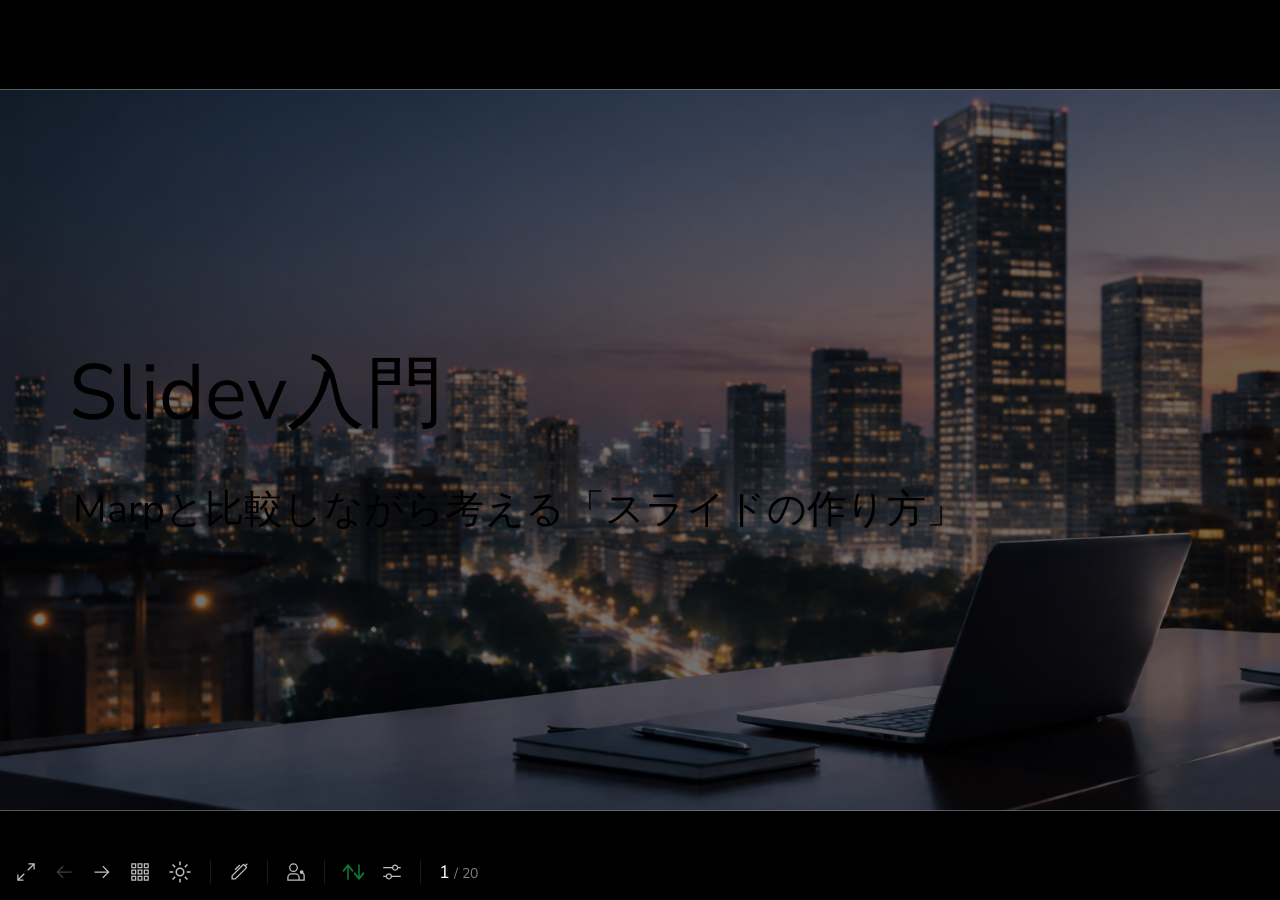
==== index.html @ f2db69f4 "deploy: slidev build (cd4288848668e889791d3e3b3e8ab54c95be21fe) Koba-Tetsu/slidev-study@cd4288848668" ====
<!DOCTYPE html>
<html lang="en">
<head>
<meta charset="utf-8">
<meta name="viewport" content="width=device-width, initial-scale=1">
<title>Slidev入門 - Slidev</title>
<link rel="stylesheet" href="https://fonts.googleapis.com/css2?family=Nunito+Sans:wght@200;400;600&family=Fira+Code:wght@200;400;600&display=swap" type="text/css">
<link rel="icon" href="https://cdn.jsdelivr.net/gh/slidevjs/slidev/assets/favicon.png">
<meta http-equiv="Content-Type" content="text/html; charset=UTF-8">
<meta property="slidev:version" content="52.11.5">
<meta property="og:title" content="Slidev入門 - Slidev">  <script type="module" crossorigin src="/assets/index-DKKAiiTF.js"></script>
  <link rel="modulepreload" crossorigin href="/assets/modules/vue-CBEQG303.js">
  <link rel="modulepreload" crossorigin href="/assets/modules/shiki-3t000F2V.js">
  <link rel="stylesheet" crossorigin href="/assets/modules/shiki-UqVAgQbi.css">
  <link rel="stylesheet" crossorigin href="/assets/index-Cq0LPuM-.css">
</head>
<body>
  <div id="app"></div>
  <div id="mermaid-rendering-container"></div>
  
</body>
</html>
---- assets/modules/shiki-UqVAgQbi.css ----
.resize-observer[data-v-b329ee4c]{position:absolute;top:0;left:0;z-index:-1;width:100%;height:100%;border:none;background-color:transparent;pointer-events:none;display:block;overflow:hidden;opacity:0}.resize-observer[data-v-b329ee4c] object{display:block;position:absolute;top:0;left:0;height:100%;width:100%;overflow:hidden;pointer-events:none;z-index:-1}.v-popper__popper{z-index:10000;top:0;left:0;outline:none}.v-popper__popper.v-popper__popper--hidden{visibility:hidden;opacity:0;transition:opacity .15s,visibility .15s;pointer-events:none}.v-popper__popper.v-popper__popper--shown{visibility:visible;opacity:1;transition:opacity .15s}.v-popper__popper.v-popper__popper--skip-transition,.v-popper__popper.v-popper__popper--skip-transition>.v-popper__wrapper{transition:none!important}.v-popper__backdrop{position:absolute;top:0;left:0;width:100%;height:100%;display:none}.v-popper__inner{position:relative;box-sizing:border-box;overflow-y:auto}.v-popper__inner>div{position:relative;z-index:1;max-width:inherit;max-height:inherit}.v-popper__arrow-container{position:absolute;width:10px;height:10px}.v-popper__popper--arrow-overflow .v-popper__arrow-container,.v-popper__popper--no-positioning .v-popper__arrow-container{display:none}.v-popper__arrow-inner,.v-popper__arrow-outer{border-style:solid;position:absolute;top:0;left:0;width:0;height:0}.v-popper__arrow-inner{visibility:hidden;border-width:7px}.v-popper__arrow-outer{border-width:6px}.v-popper__popper[data-popper-placement^=top] .v-popper__arrow-inner,.v-popper__popper[data-popper-placement^=bottom] .v-popper__arrow-inner{left:-2px}.v-popper__popper[data-popper-placement^=top] .v-popper__arrow-outer,.v-popper__popper[data-popper-placement^=bottom] .v-popper__arrow-outer{left:-1px}.v-popper__popper[data-popper-placement^=top] .v-popper__arrow-inner,.v-popper__popper[data-popper-placement^=top] .v-popper__arrow-outer{border-bottom-width:0;border-left-color:transparent!important;border-right-color:transparent!important;border-bottom-color:transparent!important}.v-popper__popper[data-popper-placement^=top] .v-popper__arrow-inner{top:-2px}.v-popper__popper[data-popper-placement^=bottom] .v-popper__arrow-container{top:0}.v-popper__popper[data-popper-placement^=bottom] .v-popper__arrow-inner,.v-popper__popper[data-popper-placement^=bottom] .v-popper__arrow-outer{border-top-width:0;border-left-color:transparent!important;border-right-color:transparent!important;border-top-color:transparent!important}.v-popper__popper[data-popper-placement^=bottom] .v-popper__arrow-inner{top:-4px}.v-popper__popper[data-popper-placement^=bottom] .v-popper__arrow-outer{top:-6px}.v-popper__popper[data-popper-placement^=left] .v-popper__arrow-inner,.v-popper__popper[data-popper-placement^=right] .v-popper__arrow-inner{top:-2px}.v-popper__popper[data-popper-placement^=left] .v-popper__arrow-outer,.v-popper__popper[data-popper-placement^=right] .v-popper__arrow-outer{top:-1px}.v-popper__popper[data-popper-placement^=right] .v-popper__arrow-inner,.v-popper__popper[data-popper-placement^=right] .v-popper__arrow-outer{border-left-width:0;border-left-color:transparent!important;border-top-color:transparent!important;border-bottom-color:transparent!important}.v-popper__popper[data-popper-placement^=right] .v-popper__arrow-inner{left:-4px}.v-popper__popper[data-popper-placement^=right] .v-popper__arrow-outer{left:-6px}.v-popper__popper[data-popper-placement^=left] .v-popper__arrow-container{right:-10px}.v-popper__popper[data-popper-placement^=left] .v-popper__arrow-inner,.v-popper__popper[data-popper-placement^=left] .v-popper__arrow-outer{border-right-width:0;border-top-color:transparent!important;border-right-color:transparent!important;border-bottom-color:transparent!important}.v-popper__popper[data-popper-placement^=left] .v-popper__arrow-inner{left:-2px}.v-popper--theme-tooltip .v-popper__inner{background:#000c;color:#fff;border-radius:6px;padding:7px 12px 6px}.v-popper--theme-tooltip .v-popper__arrow-outer{border-color:#000c}.v-popper--theme-dropdown .v-popper__inner{background:#fff;color:#000;border-radius:6px;border:1px solid #ddd;box-shadow:0 6px 30px #0000001a}.v-popper--theme-dropdown .v-popper__arrow-inner{visibility:visible;border-color:#fff}.v-popper--theme-dropdown .v-popper__arrow-outer{border-color:#ddd}:root{--twoslash-border-color: #8888;--twoslash-underline-color: currentColor;--twoslash-highlighted-border: #c37d0d50;--twoslash-highlighted-bg: #c37d0d20;--twoslash-popup-bg: #f8f8f8;--twoslash-popup-color: inherit;--twoslash-popup-shadow: rgba(0, 0, 0, .08) 0px 1px 4px;--twoslash-docs-color: #888;--twoslash-docs-font: sans-serif;--twoslash-code-font: inherit;--twoslash-code-font-size: 1em;--twoslash-matched-color: inherit;--twoslash-unmatched-color: #888;--twoslash-cursor-color: #8888;--twoslash-error-color: #d45656;--twoslash-error-bg: #d4565620;--twoslash-warn-color: #c37d0d;--twoslash-warn-bg: #c37d0d20;--twoslash-tag-color: #3772cf;--twoslash-tag-bg: #3772cf20;--twoslash-tag-warn-color: var(--twoslash-warn-color);--twoslash-tag-warn-bg: var(--twoslash-warn-bg);--twoslash-tag-annotate-color: #1ba673;--twoslash-tag-annotate-bg: #1ba67320}@media(prefers-reduced-motion:reduce){.twoslash *{transition:none!important}}.twoslash:hover .twoslash-hover{border-color:var(--twoslash-underline-color)}.twoslash .twoslash-hover{border-bottom:1px dotted transparent;transition-timing-function:ease;transition:border-color .3s;position:relative}.twoslash .twoslash-popup-container{position:absolute;opacity:0;display:inline-flex;flex-direction:column;transform:translateY(1.1em);background:var(--twoslash-popup-bg);color:var(--twoslash-popup-color);border:1px solid var(--twoslash-border-color);transition:opacity .3s;border-radius:4px;pointer-events:none;z-index:10;-webkit-user-select:none;user-select:none;text-align:left;box-shadow:var(--twoslash-popup-shadow)}.twoslash .twoslash-query-persisted .twoslash-popup-container{z-index:9;transform:translateY(1.5em)}.twoslash .twoslash-hover:hover .twoslash-popup-container,.twoslash .twoslash-error-hover:hover .twoslash-popup-container,.twoslash .twoslash-query-persisted .twoslash-popup-container,.twoslash .twoslash-query-line .twoslash-popup-container{opacity:1;pointer-events:auto}.twoslash .twoslash-popup-container:hover{-webkit-user-select:auto;user-select:auto}.twoslash .twoslash-popup-arrow{position:absolute;top:-4px;left:1em;border-top:1px solid var(--twoslash-border-color);border-right:1px solid var(--twoslash-border-color);background:var(--twoslash-popup-bg);transform:rotate(-45deg);width:6px;height:6px;pointer-events:none}.twoslash .twoslash-popup-code,.twoslash .twoslash-popup-error,.twoslash .twoslash-popup-docs{padding:6px 8px!important}.twoslash .twoslash-popup-code{font-family:var(--twoslash-code-font);font-size:var(--twoslash-code-font-size)}.twoslash .twoslash-popup-docs{color:var(--twoslash-docs-color);font-family:var(--twoslash-docs-font);font-size:.8em;border-top:1px solid var(--twoslash-border-color)}.twoslash .twoslash-popup-error{color:var(--twoslash-error-color);background-color:var(--twoslash-error-bg);font-family:var(--twoslash-docs-font);font-size:.8em}.twoslash .twoslash-popup-docs-tags{display:flex;flex-direction:column;font-family:var(--twoslash-docs-font)}.twoslash .twoslash-popup-docs-tags,.twoslash .twoslash-popup-docs-tag-name{margin-right:.5em}.twoslash .twoslash-popup-docs-tag-name{font-family:var(--twoslash-code-font)}.twoslash .twoslash-query-line .twoslash-popup-container{position:relative;margin-bottom:1.4em;transform:translateY(.6em)}.twoslash .twoslash-error-line{position:relative;background-color:var(--twoslash-error-bg);border-left:3px solid var(--twoslash-error-color);color:var(--twoslash-error-color);padding:6px 12px;margin:.2em 0;min-width:100%;width:max-content}.twoslash .twoslash-error-line.twoslash-error-level-warning{background-color:var(--twoslash-warn-bg);border-left:3px solid var(--twoslash-warn-color);color:var(--twoslash-warn-color)}.twoslash .twoslash-error{background:url("data:image/svg+xml,%3Csvg%20xmlns%3D'http%3A%2F%2Fwww.w3.org%2F2000%2Fsvg'%20viewBox%3D'0%200%206%203'%20enable-background%3D'new%200%200%206%203'%20height%3D'3'%20width%3D'6'%3E%3Cg%20fill%3D'%23c94824'%3E%3Cpolygon%20points%3D'5.5%2C0%202.5%2C3%201.1%2C3%204.1%2C0'%2F%3E%3Cpolygon%20points%3D'4%2C0%206%2C2%206%2C0.6%205.4%2C0'%2F%3E%3Cpolygon%20points%3D'0%2C2%201%2C3%202.4%2C3%200%2C0.6'%2F%3E%3C%2Fg%3E%3C%2Fsvg%3E") repeat-x bottom left;padding-bottom:2px}.twoslash .twoslash-error.twoslash-error-level-warning{background:url("data:image/svg+xml,%3Csvg%20xmlns%3D'http%3A%2F%2Fwww.w3.org%2F2000%2Fsvg'%20viewBox%3D'0%200%206%203'%20enable-background%3D'new%200%200%206%203'%20height%3D'3'%20width%3D'6'%3E%3Cg%20fill%3D'%23c37d0d'%3E%3Cpolygon%20points%3D'5.5%2C0%202.5%2C3%201.1%2C3%204.1%2C0'%2F%3E%3Cpolygon%20points%3D'4%2C0%206%2C2%206%2C0.6%205.4%2C0'%2F%3E%3Cpolygon%20points%3D'0%2C2%201%2C3%202.4%2C3%200%2C0.6'%2F%3E%3C%2Fg%3E%3C%2Fsvg%3E") repeat-x bottom left;padding-bottom:2px}.twoslash .twoslash-completion-cursor{position:relative}.twoslash .twoslash-completion-cursor .twoslash-completion-list{-webkit-user-select:none;user-select:none;position:absolute;top:0;left:0;transform:translateY(1.2em);margin:3px 0 0 -1px;display:inline-block;z-index:8;box-shadow:var(--twoslash-popup-shadow);background:var(--twoslash-popup-bg);border:1px solid var(--twoslash-border-color)}.twoslash-completion-list{width:240px;font-size:.8rem;padding:4px;display:flex;flex-direction:column;gap:4px}.twoslash-completion-list:hover{-webkit-user-select:auto;user-select:auto}.twoslash-completion-list:before{background-color:var(--twoslash-cursor-color);width:2px;position:absolute;top:-1.6em;height:1.4em;left:-1px;content:" "}.twoslash-completion-list li{overflow:hidden;display:flex;align-items:center;gap:.25em;line-height:1em}.twoslash-completion-list li span.twoslash-completions-unmatched{color:var(--twoslash-unmatched-color)}.twoslash-completion-list .deprecated{text-decoration:line-through;opacity:.5}.twoslash-completion-list li span.twoslash-completions-matched{color:var(--twoslash-matched-color)}.twoslash-highlighted{background-color:var(--twoslash-highlighted-bg);border:1px solid var(--twoslash-highlighted-border);padding:1px 2px;margin:-1px -3px;border-radius:4px}.twoslash-completion-list .twoslash-completions-icon{color:var(--twoslash-unmatched-color);width:1em;flex:none}.twoslash .twoslash-tag-line{position:relative;background-color:var(--twoslash-tag-bg);border-left:3px solid var(--twoslash-tag-color);color:var(--twoslash-tag-color);padding:6px 10px;margin:.2em 0;display:flex;align-items:center;gap:.3em;min-width:100%;width:max-content}.twoslash .twoslash-tag-line .twoslash-tag-icon{width:1.1em;color:inherit}.twoslash .twoslash-tag-line.twoslash-tag-error-line{background-color:var(--twoslash-error-bg);border-left:3px solid var(--twoslash-error-color);color:var(--twoslash-error-color)}.twoslash .twoslash-tag-line.twoslash-tag-warn-line{background-color:var(--twoslash-tag-warn-bg);border-left:3px solid var(--twoslash-tag-warn-color);color:var(--twoslash-tag-warn-color)}.twoslash .twoslash-tag-line.twoslash-tag-annotate-line{background-color:var(--twoslash-tag-annotate-bg);border-left:3px solid var(--twoslash-tag-annotate-color);color:var(--twoslash-tag-annotate-color)}:root{--twoslash-popup-bg: var(--vp-c-bg, inherit);--twoslash-popup-color: var(--vp-c-text-1);--twoslash-docs-color: var(--vp-c-text-1);--twoslash-docs-font: var(--vp-font-family-base);--twoslash-code-font: var(--vp-font-family-mono);--twoslash-code-size: var(--vp-code-font-size);--twoslash-underline-color: #8888;--twoslash-border-color: var(--vp-c-border);--twoslash-cursor-color: var(--vp-c-brand);--twoslash-matched-color: var(--vp-c-brand);--twoslash-unmatched-color: var(--vp-c-text-2)}.v-popper--theme-twoslash{z-index:calc(var(--vp-z-index-local-nav) - 1)}.v-popper--theme-twoslash.v-popper__popper{content-visibility:auto}.v-popper--theme-twoslash .v-popper__inner{background:var(--twoslash-popup-bg);color:var(--twoslash-popup-color);border-color:var(--twoslash-border-color)}.v-popper--theme-twoslash .v-popper__arrow-outer{border-color:var(--twoslash-border-color)}.v-popper--theme-twoslash .v-popper__arrow-inner{border-color:var(--twoslash-popup-bg)}.twoslash-popup-container{transform:translateY(1.5em)}.twoslash-query-persisted .twoslash-popup-container{transform:translateY(1.8em)}.twoslash .v-popper{display:inline-block}.twoslash-completion-list .twoslash-completions-icon{color:var(--twoslash-unmatched-color)!important}.twoslash-floating .twoslash-popup-code{max-width:600px;display:block;width:fit-content;min-width:100%;padding:6px 12px;line-height:var(--vp-code-line-height);font-size:var(--twoslash-code-size);transition:color .5s;white-space:pre-wrap}.twoslash-floating .twoslash-popup-docs,.twoslash-floating .twoslash-popup-error{padding:12px!important;font-family:var(--twoslash-docs-font);font-size:.9em;max-height:500px;max-width:700px;overflow-y:auto;overflow-x:hidden;text-wrap:balance}.twoslash-floating .twoslash-popup-docs p:first-child,.twoslash-floating .twoslash-popup-error p:first-child{margin-top:0}.twoslash-floating .twoslash-popup-docs p:last-child,.twoslash-floating .twoslash-popup-error p:last-child{margin-bottom:0}.twoslash-floating .twoslash-popup-docs{border-top:1px solid var(--twoslash-border-color);color:var(--twoslash-docs-color)}.twoslash-floating .twoslash-popup-error{color:var(--twoslash-error-color)}.twoslash-floating .twoslash-popup-error.twoslash-error-level-warning{color:var(--twoslash-warn-color)}.twoslash-floating .twoslash-popup-docs p,.twoslash-floating .twoslash-popup-error p{margin:6px 0;text-wrap:balance}.twoslash-floating .twoslash-popup-docs pre .twoslash-floating .twoslash-popup-error pre{background-color:var(--vp-code-block-bg);border-radius:8px;padding:12px;margin:6px -2px;overflow-x:auto}.twoslash-floating .twoslash-popup-docs-tags{display:flex;flex-direction:column;padding:8px 12px!important}.twoslash-floating .twoslash-popup-docs-tags .twoslash-popup-docs-tag-name{font-family:var(--twoslash-code-font);color:var(--twoslash-unmatched-color);margin-right:.5em}.twoslash-completion-cursor{height:1.2em;width:2px;margin-bottom:-.2em;background:var(--twoslash-cursor-color);display:inline-block;-webkit-user-select:none;user-select:none}.twoslash-floating.twoslash-completion .v-popper__arrow-container{display:none}.twoslash-floating.twoslash-completion .twoslash-completion-list{padding:6px;font-family:var(--twoslash-code-font);font-size:var(--twoslash-code-size)!important}.twoslash-floating.twoslash-completion .twoslash-completion-list li{padding:3px 0}.twoslash-error:empty,.twoslash-error-empty{display:inline-block;min-width:.55em;min-height:1.2em;vertical-align:middle}
---- assets/index-Cq0LPuM-.css ----
.slidev-layout{height:100%;padding:2.5rem 3.5rem;font-size:1.1rem}.slidev-layout pre,.slidev-layout code{-webkit-user-select:text;user-select:text}.slidev-layout code{font-family:Fira Code,ui-monospace,SFMono-Regular,Menlo,Monaco,Consolas,Liberation Mono,Courier New,monospace}.slidev-layout h1{margin-bottom:1rem;font-size:2.25rem;line-height:2.5rem}.slidev-layout h6{padding-top:.25rem;font-size:.875rem;line-height:1.25rem;font-weight:500;letter-spacing:.1em;text-transform:uppercase}.slidev-layout p{margin-top:1rem;margin-bottom:1rem;line-height:1.5rem}.slidev-layout ul{list-style:square}.slidev-layout ol{list-style:decimal}.slidev-layout li{line-height:1.8em}.slidev-layout blockquote{background:var(--slidev-code-background);color:var(--slidev-code-foreground);border-left-width:1px;border-color:var(--slidev-theme-primary);border-radius:.25rem;padding:.25rem .5rem;font-size:.875rem;line-height:1.25rem}.slidev-layout blockquote>*{margin-top:0;margin-bottom:0}.slidev-layout table{width:100%}.slidev-layout tr{border-bottom-width:1px;border-color:#9ca3af33}.slidev-layout th{text-align:left;font-weight:400}.slidev-layout a{border-bottom-width:1px;border-color:currentColor;border-style:dashed}.slidev-layout a:hover{border-style:solid;color:var(--slidev-theme-primary)}.slidev-layout td,.slidev-layout th{padding:.75rem .5rem}.slidev-layout b,.slidev-layout strong{font-weight:600}.slidev-layout kbd{border-width:1px;border-bottom-width:2px;border-color:#9ca3af33;border-radius:.25rem;--un-bg-opacity:1;background-color:rgb(156 163 175 / var(--un-bg-opacity));--un-bg-opacity:.05;padding:.125rem .25rem;font-size:.75rem;line-height:1rem;font-family:Fira Code,ui-monospace,SFMono-Regular,Menlo,Monaco,Consolas,Liberation Mono,Courier New,monospace}.slidev-layout h1,[dir=ltr] h1,.slidev-layout [dir=ltr] h1,.slidev-layout h6,[dir=ltr] h6,.slidev-layout [dir=ltr] h6{margin-left:-.05em;margin-right:0}.slidev-layout li,[dir=ltr] li,.slidev-layout [dir=ltr] li{margin-left:1.1em;margin-right:0;padding-left:.2em;padding-right:0}[dir=rtl] h1,.slidev-layout [dir=rtl] h1,[dir=rtl] h6,.slidev-layout [dir=rtl] h6{margin-right:-.05em;margin-left:0}[dir=rtl] li,.slidev-layout [dir=rtl] li{margin-right:1.1em;margin-left:0;padding-right:.2em;padding-left:0}.slidev-layout h1+p{margin-top:-.5rem;margin-bottom:1rem;opacity:.5}.slidev-layout p+h2,.slidev-layout ul+h2,.slidev-layout table+h2{margin-top:2.5rem}.slidev-layout h1{margin-bottom:1rem;margin-left:-.05em;font-size:2.25rem;line-height:2.5rem}.slidev-layout h2{font-size:1.875rem;line-height:2.25rem}.slidev-layout h3{font-size:1.5rem;line-height:2rem}.slidev-layout h4{font-size:1.25rem;line-height:1.75rem}.slidev-layout h5{font-size:1rem;line-height:1.5rem}.slidev-layout h6{margin-left:-.05em;padding-top:.25rem;font-size:.875rem;line-height:1.25rem;font-weight:500;letter-spacing:.1em;text-transform:uppercase}.slidev-layout h6:not(.opacity-100){opacity:.4}.slidev-layout.cover,.slidev-layout.intro{display:grid;height:100%}.slidev-layout.cover h1,.slidev-layout.intro h1{font-size:3.75rem;line-height:1;line-height:5rem}.slidev-layout.fact{display:grid;height:100%;text-align:center}.slidev-layout.fact h1{font-size:6rem;line-height:1;font-weight:700}.slidev-layout.fact h1+p{font-size:1.5rem;line-height:2rem;font-weight:700}.slidev-layout.statement{display:grid;height:100%;text-align:center}.slidev-layout.statement h1{font-size:3.75rem;line-height:1;font-weight:700}.slidev-layout.quote{display:grid;height:100%}.slidev-layout.quote h1+p{margin-top:.5rem}.slidev-layout.section h1{font-size:3.75rem;line-height:1;font-weight:500;line-height:5rem}:root{--prism-scheme: light;--prism-foreground: #6e6e6e;--prism-background: #f4f4f4;--prism-comment: #a8a8a8;--prism-string: #555555;--prism-literal: #333333;--prism-keyword: #000000;--prism-function: #4f4f4f;--prism-deleted: #333333;--prism-class: #333333;--prism-builtin: #757575;--prism-property: #333333;--prism-namespace: #4f4f4f;--prism-punctuation: #ababab;--prism-decorator: var(--prism-class);--prism-operator: var(--prism-punctuation);--prism-number: var(--prism-literal);--prism-boolean: var(--prism-literal);--prism-variable: var(--prism-literal);--prism-constant: var(--prism-literal);--prism-symbol: var(--prism-literal);--prism-interpolation: var(--prism-literal);--prism-selector: var(--prism-keyword);--prism-keyword-control: var(--prism-keyword);--prism-regex: var(--prism-string);--prism-json-property: var(--prism-property);--prism-inline-background: var(--prism-background);--prism-comment-style: italic;--prism-url-decoration: underline;--prism-line-number: #a5a5a5;--prism-line-number-gutter: #333333;--prism-line-highlight-background: #eeeeee;--prism-selection-background: #dddddd;--prism-marker-color: var(--prism-foreground);--prism-marker-opacity: .4;--prism-marker-font-size: .8em;--prism-font-size: 1em;--prism-line-height: 1.5em;--prism-font-family: monospace;--prism-inline-font-size: var(--prism-font-size);--prism-block-font-size: var(--prism-font-size);--prism-tab-size: 2;--prism-block-padding-x: 1em;--prism-block-padding-y: 1em;--prism-block-margin-x: 0;--prism-block-margin-y: .5em;--prism-block-radius: .3em;--prism-inline-padding-x: .3em;--prism-inline-padding-y: .1em;--prism-inline-radius: .3em}div[class*=language-],pre[class*=language-],code[class*=language-]{font-size:var(--prism-font-size);font-family:var(--prism-font-family);direction:ltr;text-align:left;white-space:pre;word-spacing:normal;word-break:normal;line-height:var(--prism-line-height);-moz-tab-size:var(--prism-tab-size);-o-tab-size:var(--prism-tab-size);tab-size:var(--prism-tab-size);-webkit-hyphens:none;-moz-hyphens:none;-ms-hyphens:none;hyphens:none;color:var(--prism-foreground)!important}div[class*=language-],pre[class*=language-]{font-size:var(--prism-block-font-size);padding:var(--prism-block-padding-y) var(--prism-block-padding-x);margin:var(--prism-block-margin-y) var(--prism-block-margin-x);border-radius:var(--prism-block-radius);overflow:auto;background:var(--prism-background)}:not(pre)>code[class*=language-]{font-size:var(--prism-inline-font-size);padding:var(--prism-inline-padding-y) var(--prism-inline-padding-x);border-radius:var(--prism-inline-radius);background:var(--prism-inline-background)}pre[class*=language-]::-moz-selection,pre[class*=language-] ::-moz-selection,code[class*=language-]::-moz-selection,code[class*=language-] ::-moz-selection{background:var(--prism-selection-background)}pre[class*=language-]::selection,pre[class*=language-] ::selection,code[class*=language-]::selection,code[class*=language-] ::selection{background:var(--prism-selection-background)}.token.comment,.token.prolog,.token.doctype,.token.cdata{color:var(--prism-comment);font-style:var(--prism-comment-style)}.token.namespace{color:var(--prism-namespace)}.token.interpolation{color:var(--prism-interpolation)}.token.string{color:var(--prism-string)}.token.punctuation{color:var(--prism-punctuation)}.token.operator{color:var(--prism-operator)}.token.keyword.module,.token.keyword.control-flow{color:var(--prism-keyword-control)}.token.url,.token.symbol,.token.inserted{color:var(--prism-symbol)}.token.constant{color:var(--prism-constant)}.token.string.url{text-decoration:var(--prism-url-decoration)}.token.boolean,.language-json .token.boolean{color:var(--prism-boolean)}.token.number,.language-json .token.number{color:var(--prism-number)}.token.variable{color:var(--prism-variable)}.token.keyword{color:var(--prism-keyword)}.token.atrule,.token.attr-value,.token.selector{color:var(--prism-selector)}.token.function{color:var(--prism-function)}.token.deleted{color:var(--prism-deleted)}.token.important,.token.bold{font-weight:700}.token.italic{font-style:italic}.token.class-name{color:var(--prism-class)}.token.tag,.token.builtin{color:var(--prism-builtin)}.token.attr-name,.token.property,.token.entity{color:var(--prism-property)}.language-json .token.property{color:var(--prism-json-property)}.token.regex{color:var(--prism-regex)}.token.decorator,.token.annotation{color:var(--prism-decorator)}.line-numbers .line-numbers-rows{border-right-color:var(--prism-line-number)}.line-numbers-rows>span:before{color:var(--prism-line-number-gutter)}.line-highlight{background:var(--prism-line-highlight-background)}:root{--cm-scheme: light;--cm-foreground: #6e6e6e;--cm-background: #f4f4f4;--cm-comment: #a8a8a8;--cm-string: #555555;--cm-literal: #333333;--cm-keyword: #000000;--cm-function: #4f4f4f;--cm-deleted: #333333;--cm-class: #333333;--cm-builtin: #757575;--cm-property: #333333;--cm-namespace: #4f4f4f;--cm-punctuation: #ababab;--cm-decorator: var(--cm-class);--cm-operator: var(--cm-punctuation);--cm-number: var(--cm-literal);--cm-boolean: var(--cm-literal);--cm-variable: var(--cm-literal);--cm-constant: var(--cm-literal);--cm-symbol: var(--cm-literal);--cm-interpolation: var(--cm-literal);--cm-selector: var(--cm-keyword);--cm-keyword-control: var(--cm-keyword);--cm-regex: var(--cm-string);--cm-json-property: var(--cm-property);--cm-inline-background: var(--cm-background);--cm-comment-style: italic;--cm-url-decoration: underline;--cm-line-number: #a5a5a5;--cm-line-number-gutter: #333333;--cm-line-highlight-background: #eeeeee;--cm-selection-background: #aaaaaa;--cm-marker-color: var(--cm-foreground);--cm-marker-opacity: .4;--cm-marker-font-size: .8em;--cm-font-size: 1em;--cm-line-height: 1.5em;--cm-font-family: monospace;--cm-inline-font-size: var(--cm-font-size);--cm-block-font-size: var(--cm-font-size);--cm-tab-size: 2;--cm-block-padding-x: 1em;--cm-block-padding-y: 1em;--cm-block-margin-x: 0;--cm-block-margin-y: .5em;--cm-block-radius: .3em;--cm-inline-padding-x: .3em;--cm-inline-padding-y: .1em;--cm-inline-radius: .3em}.cm-s-vars.CodeMirror{background-color:var(--cm-background);color:var(--cm-foreground)}.cm-s-vars .CodeMirror-gutters{background:var(--cm-line-number-gutter);color:var(--cm-line-number);border:none}.cm-s-vars .CodeMirror-guttermarker,.cm-s-vars .CodeMirror-guttermarker-subtle,.cm-s-vars .CodeMirror-linenumber{color:var(--cm-line-number)}.cm-s-vars div.CodeMirror-selected,.cm-s-vars.CodeMirror-focused div.CodeMirror-selected{background:var(--cm-selection-background)}.cm-s-vars .CodeMirror-line::selection,.cm-s-vars .CodeMirror-line>span::selection,.cm-s-vars .CodeMirror-line>span>span::selection{background:var(--cm-selection-background)}.cm-s-vars .CodeMirror-line::-moz-selection,.cm-s-vars .CodeMirror-line>span::-moz-selection,.cm-s-vars .CodeMirror-line>span>span::-moz-selection{background:var(--cm-selection-background)}.cm-s-vars .CodeMirror-activeline-background{background:var(--cm-line-highlight-background)}.cm-s-vars .cm-keyword{color:var(--cm-keyword)}.cm-s-vars .cm-variable,.cm-s-vars .cm-variable-2,.cm-s-vars .cm-variable-3,.cm-s-vars .cm-type{color:var(--cm-variable)}.cm-s-vars .cm-builtin{color:var(--cm-builtin)}.cm-s-vars .cm-atom{color:var(--cm-literal)}.cm-s-vars .cm-number{color:var(--cm-number)}.cm-s-vars .cm-def{color:var(--cm-decorator)}.cm-s-vars .cm-string,.cm-s-vars .cm-string-2{color:var(--cm-string)}.cm-s-vars .cm-comment{color:var(--cm-comment)}.cm-s-vars .cm-tag{color:var(--cm-builtin)}.cm-s-vars .cm-meta{color:var(--cm-namespace)}.cm-s-vars .cm-attribute,.cm-s-vars .cm-property{color:var(--cm-property)}.cm-s-vars .cm-qualifier{color:var(--cm-keyword)}.cm-s-vars .cm-error{color:var(--prism-deleted)}.cm-s-vars .cm-operator,.cm-s-vars .cm-bracket{color:var(--cm-punctuation)}.cm-s-vars .CodeMirror-matchingbracket{text-decoration:underline}.cm-s-vars .CodeMirror-cursor{border-left:1px solid currentColor}:root{--cm-scheme: var(--prism-scheme);--cm-foreground: var(--prism-foreground);--cm-background: var(--prism-background);--cm-comment: var(--prism-comment);--cm-string: var(--prism-string);--cm-literal: var(--prism-literal);--cm-keyword: var(--prism-keyword);--cm-function: var(--prism-function);--cm-deleted: var(--prism-deleted);--cm-class: var(--prism-class);--cm-builtin: var(--prism-builtin);--cm-property: var(--prism-property);--cm-namespace: var(--prism-namespace);--cm-punctuation: var(--prism-punctuation);--cm-decorator: var(--prism-decorator);--cm-operator: var(--prism-operator);--cm-number: var(--prism-number);--cm-boolean: var(--prism-boolean);--cm-variable: var(--prism-variable);--cm-constant: var(--prism-constant);--cm-symbol: var(--prism-symbol);--cm-interpolation: var(--prism-interpolation);--cm-selector: var(--prism-selector);--cm-keyword-control: var(--prism-keyword-control);--cm-regex: var(--prism-regex);--cm-json-property: var(--prism-json-property);--cm-inline-background: var(--prism-inline-background);--cm-comment-style: var(--prism-comment-style);--cm-url-decoration: var(--prism-url-decoration);--cm-line-number: var(--prism-line-number);--cm-line-number-gutter: var(--prism-line-number-gutter);--cm-line-highlight-background: var(--prism-line-highlight-background);--cm-selection-background: var(--prism-selection-background);--cm-marker-color: var(--prism-marker-color);--cm-marker-opacity: var(--prism-marker-opacity);--cm-marker-font-size: var(--prism-marker-font-size);--cm-font-size: var(--prism-font-size);--cm-line-height: var(--prism-line-height);--cm-font-family: var(--prism-font-family);--cm-inline-font-size: var(--prism-inline-font-size);--cm-block-font-size: var(--prism-block-font-size);--cm-tab-size: var(--prism-tab-size);--cm-block-padding-x: var(--prism-block-padding-x);--cm-block-padding-y: var(--prism-block-padding-y);--cm-block-margin-x: var(--prism-block-margin-x);--cm-block-margin-y: var(--prism-block-margin-y);--cm-block-radius: var(--prism-block-radius);--cm-inline-padding-x: var(--prism-inline-padding-x);--cm-inline-padding-y: var(--prism-inline-padding-y);--cm-inline-radius: var(--prism-inline-radius)}:root{--prism-font-family: var(--slidev-code-font-family);--prism-background: var(--slidev-code-background)}html:not(.dark){--prism-foreground: #393a34;--prism-comment: #a0ada0;--prism-string: #b56959;--prism-literal: #2f8a89;--prism-number: #296aa3;--prism-keyword: #1c6b48;--prism-function: #6c7834;--prism-boolean: #1c6b48;--prism-constant: #a65e2b;--prism-deleted: #a14f55;--prism-class: #2993a3;--prism-builtin: #ab5959;--prism-property: #b58451;--prism-namespace: #b05a78;--prism-punctuation: #8e8f8b;--prism-decorator: #bd8f8f;--prism-regex: #ab5e3f;--prism-json-property: #698c96}html.dark{--prism-foreground: #d4cfbf;--prism-comment: #758575;--prism-string: #d48372;--prism-literal: #429988;--prism-keyword: #4d9375;--prism-boolean: #1c6b48;--prism-number: #6394bf;--prism-variable: #c2b36e;--prism-function: #a1b567;--prism-deleted: #a14f55;--prism-class: #54b1bf;--prism-builtin: #e0a569;--prism-property: #dd8e6e;--prism-namespace: #db889a;--prism-punctuation: #858585;--prism-decorator: #bd8f8f;--prism-regex: #ab5e3f;--prism-json-property: #6b8b9e;--prism-line-number: #888888;--prism-line-number-gutter: #eeeeee;--prism-line-highlight-background: #444444;--prism-selection-background: #444444}.slidev-page{background-image:url(/images/hero.jpg);background-size:cover;background-position:center;background-repeat:no-repeat}.slidev-page:before{content:"";position:absolute;inset:0;background:#0000008c;pointer-events:none}.slidev-page>*{position:relative;z-index:1}.slidev-layout{background:transparent!important}.big{font-size:1.3em;line-height:2}.center{text-align:center}.muted{opacity:.85}.slidev-page h1,.slidev-page h2,.slidev-page h3{margin-bottom:32px}.big-list li{font-size:1.1em;margin:10px 0}.slidev-layout{padding-top:56px!important;padding-bottom:44px!important}.card,.card-strong{border-radius:16px;padding:18px 20px;backdrop-filter:blur(10px);-webkit-backdrop-filter:blur(10px);background:#ffffff14;border:1px solid rgba(255,255,255,.14);box-shadow:0 12px 36px #00000040}.card-strong{padding:22px 24px;background:#ffffff1a;border:1px solid rgba(255,255,255,.18)}.slidev-page .card{margin-top:12px}.grid-2{display:grid;grid-template-columns:1fr 1fr;gap:18px;align-items:stretch}.code-demo pre.code,pre.code{font-size:.95em;line-height:1.55;padding:14px 16px;border-radius:14px;overflow:auto;background:#00000059;border:1px solid rgba(255,255,255,.14)}.loader{width:56px;height:56px;border:4px solid rgba(255,255,255,.35);border-top-color:#fffffff2;border-radius:50%;animation:spin 1.8s linear infinite;margin:0 auto}@keyframes spin{to{transform:rotate(360deg)}}.slidev-layout.cube-title{display:grid!important;place-items:center!important;padding-top:0!important;padding-bottom:0!important}.slidev-layout.cube-title h1{font-size:3.2em;letter-spacing:.02em;margin-bottom:12px}.slidev-layout.cube-title h2{opacity:.9;font-weight:500}*,:before,:after{box-sizing:border-box;border-width:0;border-style:solid;border-color:var(--un-default-border-color, #e5e7eb)}:before,:after{--un-content: ""}html,:host{line-height:1.5;-webkit-text-size-adjust:100%;-moz-tab-size:4;tab-size:4;font-family:ui-sans-serif,system-ui,sans-serif,"Apple Color Emoji","Segoe UI Emoji",Segoe UI Symbol,"Noto Color Emoji";font-feature-settings:normal;font-variation-settings:normal;-webkit-tap-highlight-color:transparent}body{margin:0;line-height:inherit}hr{height:0;color:inherit;border-top-width:1px}abbr:where([title]){text-decoration:underline dotted}h1,h2,h3,h4,h5,h6{font-size:inherit;font-weight:inherit}a{color:inherit;text-decoration:inherit}b,strong{font-weight:bolder}code,kbd,samp,pre{font-family:ui-monospace,SFMono-Regular,Menlo,Monaco,Consolas,Liberation Mono,Courier New,monospace;font-feature-settings:normal;font-variation-settings:normal;font-size:1em}small{font-size:80%}sub,sup{font-size:75%;line-height:0;position:relative;vertical-align:baseline}sub{bottom:-.25em}sup{top:-.5em}table{text-indent:0;border-color:inherit;border-collapse:collapse}button,input,optgroup,select,textarea{font-family:inherit;font-feature-settings:inherit;font-variation-settings:inherit;font-size:100%;font-weight:inherit;line-height:inherit;color:inherit;margin:0;padding:0}button,select{text-transform:none}button,[type=button],[type=reset],[type=submit]{-webkit-appearance:button;background-color:transparent;background-image:none}:-moz-focusring{outline:auto}:-moz-ui-invalid{box-shadow:none}progress{vertical-align:baseline}::-webkit-inner-spin-button,::-webkit-outer-spin-button{height:auto}[type=search]{-webkit-appearance:textfield;outline-offset:-2px}::-webkit-search-decoration{-webkit-appearance:none}::-webkit-file-upload-button{-webkit-appearance:button;font:inherit}summary{display:list-item}blockquote,dl,dd,h1,h2,h3,h4,h5,h6,hr,figure,p,pre{margin:0}fieldset{margin:0;padding:0}legend{padding:0}ol,ul,menu{list-style:none;margin:0;padding:0}dialog{padding:0}textarea{resize:vertical}input::placeholder,textarea::placeholder{opacity:1;color:#9ca3af}button,[role=button]{cursor:pointer}:disabled{cursor:default}img,svg,video,canvas,audio,iframe,embed,object{display:block;vertical-align:middle}img,video{max-width:100%;height:auto}[hidden]:where(:not([hidden=until-found])){display:none}*,:before,:after{--un-rotate:0;--un-rotate-x:0;--un-rotate-y:0;--un-rotate-z:0;--un-scale-x:1;--un-scale-y:1;--un-scale-z:1;--un-skew-x:0;--un-skew-y:0;--un-translate-x:0;--un-translate-y:0;--un-translate-z:0;--un-pan-x: ;--un-pan-y: ;--un-pinch-zoom: ;--un-scroll-snap-strictness:proximity;--un-ordinal: ;--un-slashed-zero: ;--un-numeric-figure: ;--un-numeric-spacing: ;--un-numeric-fraction: ;--un-border-spacing-x:0;--un-border-spacing-y:0;--un-ring-offset-shadow:0 0 rgb(0 0 0 / 0);--un-ring-shadow:0 0 rgb(0 0 0 / 0);--un-shadow-inset: ;--un-shadow:0 0 rgb(0 0 0 / 0);--un-ring-inset: ;--un-ring-offset-width:0px;--un-ring-offset-color:#fff;--un-ring-width:0px;--un-ring-color:rgb(147 197 253 / .5);--un-blur: ;--un-brightness: ;--un-contrast: ;--un-drop-shadow: ;--un-grayscale: ;--un-hue-rotate: ;--un-invert: ;--un-saturate: ;--un-sepia: ;--un-backdrop-blur: ;--un-backdrop-brightness: ;--un-backdrop-contrast: ;--un-backdrop-grayscale: ;--un-backdrop-hue-rotate: ;--un-backdrop-invert: ;--un-backdrop-opacity: ;--un-backdrop-saturate: ;--un-backdrop-sepia: }::backdrop{--un-rotate:0;--un-rotate-x:0;--un-rotate-y:0;--un-rotate-z:0;--un-scale-x:1;--un-scale-y:1;--un-scale-z:1;--un-skew-x:0;--un-skew-y:0;--un-translate-x:0;--un-translate-y:0;--un-translate-z:0;--un-pan-x: ;--un-pan-y: ;--un-pinch-zoom: ;--un-scroll-snap-strictness:proximity;--un-ordinal: ;--un-slashed-zero: ;--un-numeric-figure: ;--un-numeric-spacing: ;--un-numeric-fraction: ;--un-border-spacing-x:0;--un-border-spacing-y:0;--un-ring-offset-shadow:0 0 rgb(0 0 0 / 0);--un-ring-shadow:0 0 rgb(0 0 0 / 0);--un-shadow-inset: ;--un-shadow:0 0 rgb(0 0 0 / 0);--un-ring-inset: ;--un-ring-offset-width:0px;--un-ring-offset-color:#fff;--un-ring-width:0px;--un-ring-color:rgb(147 197 253 / .5);--un-blur: ;--un-brightness: ;--un-contrast: ;--un-drop-shadow: ;--un-grayscale: ;--un-hue-rotate: ;--un-invert: ;--un-saturate: ;--un-sepia: ;--un-backdrop-blur: ;--un-backdrop-brightness: ;--un-backdrop-contrast: ;--un-backdrop-grayscale: ;--un-backdrop-hue-rotate: ;--un-backdrop-invert: ;--un-backdrop-opacity: ;--un-backdrop-saturate: ;--un-backdrop-sepia: }:is(.prose){color:var(--un-prose-body);max-width:65ch}:is(.prose) :where(p):not(:where([class~=not-prose],[class~=not-prose] *)){margin-top:1.25em;margin-bottom:1.25em}:is(.prose) :where([class~=lead]):not(:where([class~=not-prose],[class~=not-prose] *)){color:var(--un-prose-lead);font-size:1.25em;line-height:1.6;margin-top:1.2em;margin-bottom:1.2em}:is(.prose) :where(a):not(:where([class~=not-prose],[class~=not-prose] *)){color:var(--un-prose-links);text-decoration:underline;font-weight:500}:is(.prose) :where(strong):not(:where([class~=not-prose],[class~=not-prose] *)){color:var(--un-prose-bold);font-weight:600}:is(.prose) :where(a strong):not(:where([class~=not-prose],[class~=not-prose] *)){color:inherit}:is(.prose) :where(blockquote strong):not(:where([class~=not-prose],[class~=not-prose] *)){color:inherit}:is(.prose) :where(thead th strong):not(:where([class~=not-prose],[class~=not-prose] *)){color:inherit}:is(.prose) :where(ol):not(:where([class~=not-prose],[class~=not-prose] *)){list-style-type:decimal;margin-top:1.25em;margin-bottom:1.25em;padding-inline-start:1.625em}:is(.prose) :where(ol[type=A]):not(:where([class~=not-prose],[class~=not-prose] *)){list-style-type:upper-alpha}:is(.prose) :where(ol[type=a]):not(:where([class~=not-prose],[class~=not-prose] *)){list-style-type:lower-alpha}:is(.prose) :where(ol[type=A s]):not(:where([class~=not-prose],[class~=not-prose] *)){list-style-type:upper-alpha}:is(.prose) :where(ol[type=a s]):not(:where([class~=not-prose],[class~=not-prose] *)){list-style-type:lower-alpha}:is(.prose) :where(ol[type=I]):not(:where([class~=not-prose],[class~=not-prose] *)){list-style-type:upper-roman}:is(.prose) :where(ol[type=i]):not(:where([class~=not-prose],[class~=not-prose] *)){list-style-type:lower-roman}:is(.prose) :where(ol[type=I s]):not(:where([class~=not-prose],[class~=not-prose] *)){list-style-type:upper-roman}:is(.prose) :where(ol[type=i s]):not(:where([class~=not-prose],[class~=not-prose] *)){list-style-type:lower-roman}:is(.prose) :where(ol[type="1"]):not(:where([class~=not-prose],[class~=not-prose] *)){list-style-type:decimal}:is(.prose) :where(ul):not(:where([class~=not-prose],[class~=not-prose] *)){list-style-type:disc;margin-top:1.25em;margin-bottom:1.25em;padding-inline-start:1.625em}:is(.prose) :where(ol>li):not(:where([class~=not-prose],[class~=not-prose] *))::marker{font-weight:400;color:var(--un-prose-counters)}:is(.prose) :where(ul>li):not(:where([class~=not-prose],[class~=not-prose] *))::marker{color:var(--un-prose-bullets)}:is(.prose) :where(dt):not(:where([class~=not-prose],[class~=not-prose] *)){color:var(--un-prose-headings);font-weight:600;margin-top:1.25em}:is(.prose) :where(hr):not(:where([class~=not-prose],[class~=not-prose] *)){border-color:var(--un-prose-hr);border-top-width:1px;margin-top:3em;margin-bottom:3em}:is(.prose) :where(blockquote):not(:where([class~=not-prose],[class~=not-prose] *)){font-weight:500;font-style:italic;color:var(--un-prose-quotes);border-inline-start-width:.25rem;border-inline-start-color:var(--un-prose-quote-borders);quotes:"“""”""‘""’";margin-top:1.6em;margin-bottom:1.6em;padding-inline-start:1em}:is(.prose) :where(blockquote p:first-of-type):not(:where([class~=not-prose],[class~=not-prose] *)):before{content:open-quote}:is(.prose) :where(blockquote p:last-of-type):not(:where([class~=not-prose],[class~=not-prose] *)):after{content:close-quote}:is(.prose) :where(h1):not(:where([class~=not-prose],[class~=not-prose] *)){color:var(--un-prose-headings);font-weight:800;font-size:2.25em;margin-top:0;margin-bottom:.8888889em;line-height:1.1111111}:is(.prose) :where(h1 strong):not(:where([class~=not-prose],[class~=not-prose] *)){font-weight:900;color:inherit}:is(.prose) :where(h2):not(:where([class~=not-prose],[class~=not-prose] *)){color:var(--un-prose-headings);font-weight:700;font-size:1.5em;margin-top:2em;margin-bottom:1em;line-height:1.3333333}:is(.prose) :where(h2 strong):not(:where([class~=not-prose],[class~=not-prose] *)){font-weight:800;color:inherit}:is(.prose) :where(h3):not(:where([class~=not-prose],[class~=not-prose] *)){color:var(--un-prose-headings);font-weight:600;font-size:1.25em;margin-top:1.6em;margin-bottom:.6em;line-height:1.6}:is(.prose) :where(h3 strong):not(:where([class~=not-prose],[class~=not-prose] *)){font-weight:700;color:inherit}:is(.prose) :where(h4):not(:where([class~=not-prose],[class~=not-prose] *)){color:var(--un-prose-headings);font-weight:600;margin-top:1.5em;margin-bottom:.5em;line-height:1.5}:is(.prose) :where(h4 strong):not(:where([class~=not-prose],[class~=not-prose] *)){font-weight:700;color:inherit}:is(.prose) :where(img):not(:where([class~=not-prose],[class~=not-prose] *)){margin-top:2em;margin-bottom:2em}:is(.prose) :where(picture):not(:where([class~=not-prose],[class~=not-prose] *)){display:block;margin-top:2em;margin-bottom:2em}:is(.prose) :where(video):not(:where([class~=not-prose],[class~=not-prose] *)){margin-top:2em;margin-bottom:2em}:is(.prose) :where(kbd):not(:where([class~=not-prose],[class~=not-prose] *)){font-weight:500;font-family:inherit;color:var(--un-prose-kbd);box-shadow:0 0 0 1px rgb(var(--un-prose-kbd-shadows) / 10%),0 3px rgb(var(--un-prose-kbd-shadows) / 10%);font-size:.875em;border-radius:.3125rem;padding-top:.1875em;padding-inline-end:.375em;padding-bottom:.1875em;padding-inline-start:.375em}:is(.prose) :where(code):not(:where([class~=not-prose],[class~=not-prose] *)){color:var(--un-prose-code);font-weight:600;font-size:.875em}:is(.prose) :where(code):not(:where([class~=not-prose],[class~=not-prose] *)):before{content:"`"}:is(.prose) :where(code):not(:where([class~=not-prose],[class~=not-prose] *)):after{content:"`"}:is(.prose) :where(a code):not(:where([class~=not-prose],[class~=not-prose] *)){color:inherit}:is(.prose) :where(h1 code):not(:where([class~=not-prose],[class~=not-prose] *)){color:inherit}:is(.prose) :where(h2 code):not(:where([class~=not-prose],[class~=not-prose] *)){color:inherit;font-size:.875em}:is(.prose) :where(h3 code):not(:where([class~=not-prose],[class~=not-prose] *)){color:inherit;font-size:.9em}:is(.prose) :where(h4 code):not(:where([class~=not-prose],[class~=not-prose] *)){color:inherit}:is(.prose) :where(blockquote code):not(:where([class~=not-prose],[class~=not-prose] *)){color:inherit}:is(.prose) :where(thead th code):not(:where([class~=not-prose],[class~=not-prose] *)){color:inherit}:is(.prose) :where(pre):not(:where([class~=not-prose],[class~=not-prose] *)){color:var(--un-prose-pre-code);background-color:var(--un-prose-pre-bg);overflow-x:auto;font-weight:400;font-size:.875em;line-height:1.7142857;margin-top:1.7142857em;margin-bottom:1.7142857em;border-radius:.375rem;padding-top:.8571429em;padding-inline-end:1.1428571em;padding-bottom:.8571429em;padding-inline-start:1.1428571em}:is(.prose) :where(pre code):not(:where([class~=not-prose],[class~=not-prose] *)){background-color:transparent;border-width:0;border-radius:0;padding:0;font-weight:inherit;color:inherit;font-size:inherit;font-family:inherit;line-height:inherit}:is(.prose) :where(pre code):not(:where([class~=not-prose],[class~=not-prose] *)):before{content:none}:is(.prose) :where(pre code):not(:where([class~=not-prose],[class~=not-prose] *)):after{content:none}:is(.prose) :where(table):not(:where([class~=not-prose],[class~=not-prose] *)){width:100%;table-layout:auto;margin-top:2em;margin-bottom:2em;font-size:.875em;line-height:1.7142857}:is(.prose) :where(thead):not(:where([class~=not-prose],[class~=not-prose] *)){border-bottom-width:1px;border-bottom-color:var(--un-prose-th-borders)}:is(.prose) :where(thead th):not(:where([class~=not-prose],[class~=not-prose] *)){color:var(--un-prose-headings);font-weight:600;vertical-align:bottom;padding-inline-end:.5714286em;padding-bottom:.5714286em;padding-inline-start:.5714286em}:is(.prose) :where(tbody tr):not(:where([class~=not-prose],[class~=not-prose] *)){border-bottom-width:1px;border-bottom-color:var(--un-prose-td-borders)}:is(.prose) :where(tbody tr:last-child):not(:where([class~=not-prose],[class~=not-prose] *)){border-bottom-width:0}:is(.prose) :where(tbody td):not(:where([class~=not-prose],[class~=not-prose] *)){vertical-align:baseline}:is(.prose) :where(tfoot):not(:where([class~=not-prose],[class~=not-prose] *)){border-top-width:1px;border-top-color:var(--un-prose-th-borders)}:is(.prose) :where(tfoot td):not(:where([class~=not-prose],[class~=not-prose] *)){vertical-align:top}:is(.prose) :where(th,td):not(:where([class~=not-prose],[class~=not-prose] *)){text-align:start}:is(.prose) :where(figure>*):not(:where([class~=not-prose],[class~=not-prose] *)){margin-top:0;margin-bottom:0}:is(.prose) :where(figcaption):not(:where([class~=not-prose],[class~=not-prose] *)){color:var(--un-prose-captions);font-size:.875em;line-height:1.4285714;margin-top:.8571429em}:is(.prose){font-size:1rem;line-height:1.75}:is(.prose) :where(picture>img):not(:where([class~=not-prose],[class~=not-prose] *)){margin-top:0;margin-bottom:0}:is(.prose) :where(li):not(:where([class~=not-prose],[class~=not-prose] *)){margin-top:.5em;margin-bottom:.5em}:is(.prose) :where(ol>li):not(:where([class~=not-prose],[class~=not-prose] *)){padding-inline-start:.375em}:is(.prose) :where(ul>li):not(:where([class~=not-prose],[class~=not-prose] *)){padding-inline-start:.375em}:is(.prose) :where(>ul>li p):not(:where([class~=not-prose],[class~=not-prose] *)){margin-top:.75em;margin-bottom:.75em}:is(.prose) :where(>ul>li>p:first-child):not(:where([class~=not-prose],[class~=not-prose] *)){margin-top:1.25em}:is(.prose) :where(>ul>li>p:last-child):not(:where([class~=not-prose],[class~=not-prose] *)){margin-bottom:1.25em}:is(.prose) :where(>ol>li>p:first-child):not(:where([class~=not-prose],[class~=not-prose] *)){margin-top:1.25em}:is(.prose) :where(>ol>li>p:last-child):not(:where([class~=not-prose],[class~=not-prose] *)){margin-bottom:1.25em}:is(.prose) :where(ul ul,ul ol,ol ul,ol ol):not(:where([class~=not-prose],[class~=not-prose] *)){margin-top:.75em;margin-bottom:.75em}:is(.prose) :where(dl):not(:where([class~=not-prose],[class~=not-prose] *)){margin-top:1.25em;margin-bottom:1.25em}:is(.prose) :where(dd):not(:where([class~=not-prose],[class~=not-prose] *)){margin-top:.5em;padding-inline-start:1.625em}:is(.prose) :where(hr+*):not(:where([class~=not-prose],[class~=not-prose] *)){margin-top:0}:is(.prose) :where(h2+*):not(:where([class~=not-prose],[class~=not-prose] *)){margin-top:0}:is(.prose) :where(h3+*):not(:where([class~=not-prose],[class~=not-prose] *)){margin-top:0}:is(.prose) :where(h4+*):not(:where([class~=not-prose],[class~=not-prose] *)){margin-top:0}:is(.prose) :where(thead th:first-child):not(:where([class~=not-prose],[class~=not-prose] *)){padding-inline-start:0}:is(.prose) :where(thead th:last-child):not(:where([class~=not-prose],[class~=not-prose] *)){padding-inline-end:0}:is(.prose) :where(tbody td,tfoot td):not(:where([class~=not-prose],[class~=not-prose] *)){padding-top:.5714286em;padding-inline-end:.5714286em;padding-bottom:.5714286em;padding-inline-start:.5714286em}:is(.prose) :where(tbody td:first-child,tfoot td:first-child):not(:where([class~=not-prose],[class~=not-prose] *)){padding-inline-start:0}:is(.prose) :where(tbody td:last-child,tfoot td:last-child):not(:where([class~=not-prose],[class~=not-prose] *)){padding-inline-end:0}:is(.prose) :where(figure):not(:where([class~=not-prose],[class~=not-prose] *)){margin-top:2em;margin-bottom:2em}:is(.prose) :where(>:first-child):not(:where([class~=not-prose],[class~=not-prose] *)){margin-top:0}:is(.prose) :where(>:last-child):not(:where([class~=not-prose],[class~=not-prose] *)){margin-bottom:0}:is(.prose){--un-prose-body:#374151;--un-prose-invert-body:#d1d5db;--un-prose-headings:#111827;--un-prose-invert-headings:white;--un-prose-lead:#4b5563;--un-prose-invert-lead:#9ca3af;--un-prose-links:#111827;--un-prose-invert-links:white;--un-prose-bold:#111827;--un-prose-invert-bold:white;--un-prose-counters:#6b7280;--un-prose-invert-counters:#9ca3af;--un-prose-bullets:#d1d5db;--un-prose-invert-bullets:#4b5563;--un-prose-hr:#e5e7eb;--un-prose-invert-hr:#374151;--un-prose-quotes:#111827;--un-prose-invert-quotes:#f3f4f6;--un-prose-quote-borders:#e5e7eb;--un-prose-invert-quote-borders:#374151;--un-prose-captions:#6b7280;--un-prose-invert-captions:#9ca3af;--un-prose-kbd:#111827;--un-prose-invert-kbd:white;--un-prose-kbd-shadows:#111827;--un-prose-invert-kbd-shadows:white;--un-prose-code:#111827;--un-prose-invert-code:white;--un-prose-pre-code:#e5e7eb;--un-prose-invert-pre-code:#d1d5db;--un-prose-pre-bg:#1f2937;--un-prose-invert-pre-bg:rgb(0 0 0 / 50%);--un-prose-th-borders:#d1d5db;--un-prose-invert-th-borders:#4b5563;--un-prose-td-borders:#e5e7eb;--un-prose-invert-td-borders:#374151}.dark :is(.dark\:prose-invert){--un-prose-body:var(--un-prose-invert-body);--un-prose-headings:var(--un-prose-invert-headings);--un-prose-lead:var(--un-prose-invert-lead);--un-prose-links:var(--un-prose-invert-links);--un-prose-bold:var(--un-prose-invert-bold);--un-prose-counters:var(--un-prose-invert-counters);--un-prose-bullets:var(--un-prose-invert-bullets);--un-prose-hr:var(--un-prose-invert-hr);--un-prose-quotes:var(--un-prose-invert-quotes);--un-prose-quote-borders:var(--un-prose-invert-quote-borders);--un-prose-captions:var(--un-prose-invert-captions);--un-prose-kbd:var(--un-prose-invert-kbd);--un-prose-kbd-shadows:var(--un-prose-invert-kbd-shadows);--un-prose-code:var(--un-prose-invert-code);--un-prose-pre-code:var(--un-prose-invert-pre-code);--un-prose-pre-bg:var(--un-prose-invert-pre-bg);--un-prose-th-borders:var(--un-prose-invert-th-borders);--un-prose-td-borders:var(--un-prose-invert-td-borders)}.container{width:100%}.z-context-menu{z-index:60}.z-label,[z-label=""]{z-index:40}.z-menu{z-index:20}.z-modal{z-index:70}.z-nav{z-index:50}.slidev-glass-effect{border-width:1px;border-color:#9ca3af33;--un-bg-opacity:1;background-color:rgb(255 255 255 / var(--un-bg-opacity));--un-bg-opacity:.75 !important;--un-shadow:var(--un-shadow-inset) 0 20px 25px -5px var(--un-shadow-color, rgb(0 0 0 / .1)),var(--un-shadow-inset) 0 8px 10px -6px var(--un-shadow-color, rgb(0 0 0 / .1));box-shadow:var(--un-ring-offset-shadow),var(--un-ring-shadow),var(--un-shadow);--un-backdrop-blur:blur(8px);-webkit-backdrop-filter:var(--un-backdrop-blur) var(--un-backdrop-brightness) var(--un-backdrop-contrast) var(--un-backdrop-grayscale) var(--un-backdrop-hue-rotate) var(--un-backdrop-invert) var(--un-backdrop-opacity) var(--un-backdrop-saturate) var(--un-backdrop-sepia);backdrop-filter:var(--un-backdrop-blur) var(--un-backdrop-brightness) var(--un-backdrop-contrast) var(--un-backdrop-grayscale) var(--un-backdrop-hue-rotate) var(--un-backdrop-invert) var(--un-backdrop-opacity) var(--un-backdrop-saturate) var(--un-backdrop-sepia)}.border-main,.dark [border~="dark:main"],.dark [dark\:border~=main],[border-main=""],[border~=main]{border-color:#9ca3af33}.border-primary,.hover\:border-primary:hover{border-color:var(--slidev-theme-primary)}.bg-active{background-color:#9ca3af1a}.bg-main,[bg-main=""]{--un-bg-opacity:1;background-color:rgb(255 255 255 / var(--un-bg-opacity))}.dark .bg-main,.dark .slidev-glass-effect,.dark [bg-main=""]{--un-bg-opacity:1;background-color:rgb(18 18 18 / var(--un-bg-opacity))}.bg-primary,[bg-primary=""]{background-color:var(--slidev-theme-primary)}.hover\:bg-active:hover,[hover\:bg-active=""]:hover{background-color:#9ca3af1a}.dark .text-main,.dark [text-main=""]{--un-text-opacity:1;color:rgb(221 221 221 / var(--un-text-opacity))}.text-main,[text-main=""]{--un-text-opacity:1;color:rgb(24 24 24 / var(--un-text-opacity))}.text-primary,[text-primary=""]{color:var(--slidev-theme-primary)}@media(min-width:640px){.container{max-width:640px}}@media(min-width:768px){.container{max-width:768px}}@media(min-width:1024px){.container{max-width:1024px}}@media(min-width:1280px){.container{max-width:1280px}}@media(min-width:1536px){.container{max-width:1536px}}:root{--slidev-code-background: #f5f5f5;--slidev-code-foreground: #1b1b1b;--slidev-code-font-family: "Fira Code",ui-monospace,SFMono-Regular,Menlo,Monaco,Consolas,"Liberation Mono","Courier New",monospace;--slidev-code-padding: 8px;--slidev-code-font-size: 12px;--slidev-code-line-height: 18px;--slidev-code-radius: 4px;--slidev-code-margin: 4px 0;--slidev-theme-primary: #3ab9d5;--slidev-transition-duration: .5s;--slidev-slide-container-background: black;--slidev-controls-foreground: white;--slidev-code-tab-divider: #e5e5e5;--slidev-code-tab-text-color: #67676c;--slidev-code-tab-font-size: 12px;--slidev-code-tab-active-text-color: #3c3c43}html.dark{--slidev-code-background: #1b1b1b;--slidev-code-foreground: #eee;--slidev-code-tab-divider: #222222;--slidev-code-tab-text-color: #98989f;--slidev-code-tab-active-text-color: #dfdfd6}html,body,#app,#page-root{padding:0;margin:0;width:100%;height:100vh;height:calc(var(--vh, 1vh) * 100);overflow:hidden;print-color-adjust:exact;-webkit-print-color-adjust:exact;--un-bg-opacity:1;background-color:rgb(255 255 255 / var(--un-bg-opacity));font-family:Avenir Next,Nunito Sans,ui-sans-serif,system-ui,-apple-system,BlinkMacSystemFont,Segoe UI,Roboto,Helvetica Neue,Arial,Noto Sans,sans-serif,"Apple Color Emoji","Segoe UI Emoji",Segoe UI Symbol,"Noto Color Emoji"}.dark html,.dark body,.dark #app,.dark #page-root{--un-bg-opacity:1;background-color:rgb(18 18 18 / var(--un-bg-opacity))}html{background:transparent}.slidev-icon-btn{aspect-ratio:1;-webkit-user-select:none;user-select:none;outline:none;cursor:pointer;position:relative;display:inline-flex;align-items:center;justify-content:center;border-radius:.25rem;padding:.25rem;vertical-align:middle;opacity:.75;transition-property:color,background-color,border-color,text-decoration-color,fill,stroke,opacity,box-shadow,transform,filter,backdrop-filter;transition-duration:.15s;transition-duration:.2s;transition-timing-function:cubic-bezier(.4,0,.2,1)}@media(min-width:768px){.slidev-icon-btn{padding:.5rem}}.slidev-icon-btn:hover{--un-bg-opacity:1;background-color:rgb(156 163 175 / var(--un-bg-opacity));--un-bg-opacity:.1;opacity:1}.slidev-icon-btn:focus-visible{opacity:1;outline-width:2px;--un-outline-color-opacity:1;outline-color:rgb(0 0 0 / var(--un-outline-color-opacity));outline-offset:2px;outline-style:solid}.dark .slidev-icon-btn:focus-visible{--un-outline-color-opacity:1;outline-color:rgb(255 255 255 / var(--un-outline-color-opacity))}.slidev-icon-btn.shallow{opacity:.3}.slidev-icon-btn.active{opacity:1}.slidev-icon-btn.disabled{opacity:.25;pointer-events:none}.slidev-layout a.slidev-icon-btn{border-style:none}.slidev-layout a.slidev-icon-btn:hover{border-style:none;--un-text-opacity:1;color:rgb(255 255 255 / var(--un-text-opacity))}.slidev-vclick-target{transition-property:opacity;transition-timing-function:cubic-bezier(.4,0,.2,1);transition-duration:.15s;transition-duration:.1s}.slidev-vclick-hidden{opacity:0!important;pointer-events:none!important;-webkit-user-select:none!important;user-select:none!important}.slidev-vclick-display-none{display:none!important}.slidev-vclick-fade{opacity:.5}.slidev-icon{display:inline-block;vertical-align:sub;line-height:1em}.slidev-page{position:relative;top:0;left:0;right:0;width:100%}.slidev-note-with-clicks .slidev-note-fade{color:#888c}.dark .slidev-note-with-clicks .slidev-note-fade{color:#a1a1a1cc}.slidev-note-click-mark{-webkit-user-select:none;user-select:none;font-size:.7em;display:inline-flex;align-items:center;border-width:1px;border-color:transparent;border-radius:.25rem;background-color:#a78bfa1a;padding-left:.25rem;padding-right:.25rem;--un-text-opacity:1;color:rgb(167 139 250 / var(--un-text-opacity));font-family:Fira Code,ui-monospace,SFMono-Regular,Menlo,Monaco,Consolas,Liberation Mono,Courier New,monospace}.slidev-note-click-mark.slidev-note-click-mark-active{border-width:1px;--un-border-opacity:1;border-color:rgb(167 139 250 / var(--un-border-opacity))}.slidev-note-click-mark.slidev-note-click-mark-past{filter:saturate(0);opacity:.5}.slidev-note-click-mark.slidev-note-click-mark-future{opacity:.5}.slidev-note-click-mark:before{content:"";display:inline-block;--un-icon: url("data:image/svg+xml;utf8,%3Csvg viewBox='0 0 32 32' width='1.2em' height='1.2em' xmlns='http://www.w3.org/2000/svg' %3E%3Cpath fill='currentColor' d='M23 28a1 1 0 0 1-.71-.29l-6.13-6.14l-3.33 5a1 1 0 0 1-1 .44a1 1 0 0 1-.81-.7l-6-20A1 1 0 0 1 6.29 5l20 6a1 1 0 0 1 .7.81a1 1 0 0 1-.44 1l-5 3.33l6.14 6.13a1 1 0 0 1 0 1.42l-4 4A1 1 0 0 1 23 28m0-2.41L25.59 23l-7.16-7.15l5.25-3.5L7.49 7.49l4.86 16.19l3.5-5.25Z'/%3E%3C/svg%3E");-webkit-mask:var(--un-icon) no-repeat;mask:var(--un-icon) no-repeat;-webkit-mask-size:100% 100%;mask-size:100% 100%;background-color:currentColor;color:inherit;width:1.2em;height:1.2em;opacity:.8}.slidev-note-click-mark:after{content:attr(data-clicks);display:inline-block;transform:translateY(.1em)}.slidev-form-button{border-bottom-width:2px;border-radius:.25rem;padding:.25rem 1rem;--un-text-opacity:1;color:rgb(255 255 255 / var(--un-text-opacity));--un-border-opacity:1;border-color:rgb(55 65 81 / var(--un-border-opacity));--un-bg-opacity:1;background-color:rgb(107 114 128 / var(--un-bg-opacity))}.slidev-form-button:hover{--un-border-opacity:1;border-color:rgb(75 85 99 / var(--un-border-opacity));--un-bg-opacity:1;background-color:rgb(156 163 175 / var(--un-bg-opacity))}.slidev-form-button.primary{--un-border-opacity:1;border-color:rgb(17 94 89 / var(--un-border-opacity));--un-bg-opacity:1;background-color:rgb(13 148 136 / var(--un-bg-opacity))}.slidev-form-button.primary:hover{--un-border-opacity:1;border-color:rgb(15 118 110 / var(--un-border-opacity));--un-bg-opacity:1;background-color:rgb(20 184 166 / var(--un-bg-opacity))}.rough-annotation{transform:scale(calc(1 / var(--slidev-slide-scale)))}#twoslash-container{position:fixed}#twoslash-container .v-popper__wrapper:not(.no-slide-scale>*){transform:scale(calc(1 * var(--slidev-slide-scale)));transform-origin:30px top}.slidev-note ul{margin:0}html.dark:root{color-scheme:dark}html.dark .shiki{color:var(--shiki-dark, inherit);--twoslash-popup-bg: var(--shiki-dark-bg, inherit)}html.dark .shiki span{color:var(--shiki-dark)}html:not(.dark) .shiki{color:var(--shiki-light, inherit);--twoslash-popup-bg: var(--shiki-light-bg, inherit)}html:not(.dark) .shiki span{color:var(--shiki-light)}.twoslash-meta-line.twoslash-popover-line{margin-top:-10px}.slidev-code-wrapper{margin:var(--slidev-code-margin)!important;scroll-padding:var(--slidev-code-padding)}.slidev-code-wrapper:-webkit-scrollbar{width:0px}.slidev-code{font-family:var(--slidev-code-font-family)!important;padding:var(--slidev-code-padding)!important;font-size:var(--slidev-code-font-size)!important;line-height:var(--slidev-code-line-height)!important;border-radius:var(--slidev-code-radius)!important;background:var(--slidev-code-background);overflow:auto}.slidev-code-block-title,.slidev-code-group-tabs{background:var(--slidev-code-background);color:var(--slidev-code-tab-text-color);padding-left:var(--slidev-code-padding);padding-right:var(--slidev-code-padding);font-size:var(--slidev-code-tab-font-size);border-radius:var(--slidev-code-radius) var(--slidev-code-radius) 0 0;box-shadow:inset 0 -1px var(--slidev-code-tab-divider);display:flex;gap:8px;align-items:center}.slidev-code-block-title{padding:var(--slidev-code-padding)}.slidev-code-tab{font-size:var(--slidev-code-tab-font-size);white-space:nowrap;cursor:pointer;transition:color .25s;padding:var(--slidev-code-padding);border-bottom:2px solid transparent;color:var(--slidev-code-tab-text-color);position:relative;display:flex;align-items:center;gap:8px}.slidev-code-tab:hover{color:var(--slidev-code-tab-active-text-color)!important}.slidev-code-group-blocks .slidev-code-wrapper{margin:0!important}.slidev-code-group-blocks .slidev-code{border-radius:0 0 var(--slidev-code-radius) var(--slidev-code-radius)!important}.slidev-code-group-blocks .slidev-code-wrapper.active{display:block}.slidev-code-group-blocks .slidev-code-wrapper{display:none}.slidev-code-block-title+.slidev-code,.slidev-code-group-tabs+.slidev-code{border-top-left-radius:0!important;border-top-right-radius:0!important}.slidev-code .slidev-code-dishonored{opacity:.3;pointer-events:none}.slidev-code-line-numbers .slidev-code code{counter-reset:step;counter-increment:step calc(var(--start, 1) - 1)}.slidev-code-line-numbers .slidev-code code .line:before{content:counter(step);counter-increment:step;display:inline-block;text-align:right;margin-right:1.5rem;width:1rem;--un-text-opacity:1;color:rgb(156 163 175 / var(--un-text-opacity))}.dark .slidev-code-line-numbers .slidev-code code .line:before{--un-text-opacity:1;color:rgb(75 85 99 / var(--un-text-opacity))}.slidev-note :not(pre)>code,.slidev-layout :not(pre)>code{font-size:.9em;background:var(--slidev-code-background);border-radius:var(--slidev-code-radius);padding:.125rem .375rem;font-weight:300}.slidev-note :not(pre)>code:after,.slidev-note :not(pre)>code:before{content:""}.slidev-layout :not(pre)>code:before{margin-right:-.08em}.katex,.katex :after,.katex :before{border-color:currentColor}.slidev-katex-wrapper .mord.dishonored{opacity:.3}.slide-left-enter-active,.slide-left-leave-active,.slide-right-enter-active,.slide-right-leave-active,.slide-up-enter-active,.slide-up-leave-active,.slide-down-enter-active,.slide-down-leave-active{transition:all var(--slidev-transition-duration) ease}.slide-left-enter-from,.slide-right-leave-to{translate:100% 0}.slide-left-leave-to,.slide-right-enter-from{translate:-100% 0}.slide-up-enter-from,.slide-down-leave-to{translate:0 100%}.slide-up-leave-to,.slide-down-enter-from{translate:0 -100%}.fade-enter-active,.fade-leave-active{transition:opacity var(--slidev-transition-duration) ease}.fade-enter-from,.fade-leave-to{opacity:0}.fade-out-leave-active{transition:opacity calc(var(--slidev-transition-duration) * .6) ease-out}.fade-out-enter-active{transition:opacity calc(var(--slidev-transition-duration) * .8) ease-in;transition-delay:calc(var(--slidev-transition-duration) * .6)}.fade-out-enter-from,.fade-out-leave-to{opacity:0}:root{--twoslash-popup-bg: var(--slidev-code-background);--twoslash-popup-color: var(--slidev-code-foreground);--twoslash-docs-color: inherit;--twoslash-docs-font: inherit;--twoslash-code-font: "Fira Code",ui-monospace,SFMono-Regular,Menlo,Monaco,Consolas,"Liberation Mono","Courier New",monospace;--twoslash-underline-color: #8888;--twoslash-border-color: #8888;--twoslash-cursor-color: var(--slidev-theme-primary);--twoslash-matched-color: var(--slidev-theme-primary)}.twoslash-popup-container{font-size:13px}.twoslash-popup-container .twoslash-popup-code{font-size:.85em}.twoslash-floating .twoslash-popup-docs-tags .twoslash-popup-docs-tag-name{color:inherit;opacity:.5}.shiki-magic-move-container{position:relative;white-space:pre}.shiki-magic-move-line-number{opacity:.3;-webkit-user-select:none;-moz-user-select:none;user-select:none}.shiki-magic-move-item{display:inline-block;transition:color var(--smm-duration,.5s) var(--smm-easing,"ease")}.shiki-magic-move-enter-active,.shiki-magic-move-leave-active,.shiki-magic-move-move{transition:all var(--smm-duration,.5s) var(--smm-easing,"ease")}.shiki-magic-move-container-resize,.shiki-magic-move-container-restyle{transition:all var(--smm-duration,.5s) var(--smm-easing,"ease");transition-delay:calc(var(--smm-duration, .5s)*var(--smm-delay-container, 1))}.shiki-magic-move-move{transition-delay:calc(var(--smm-duration, .5s)*var(--smm-delay-move, 1) + var(--smm-stagger, 0));z-index:1}.shiki-magic-move-enter-active{transition-delay:calc(var(--smm-duration, .5s)*var(--smm-delay-enter, 1) + var(--smm-stagger, 0));z-index:1}.shiki-magic-move-leave-active{transition-delay:calc(var(--smm-duration, .5s)*var(--smm-delay-leave, 1) + var(--smm-stagger, 0))}.shiki-magic-move-enter-from,.shiki-magic-move-leave-to{opacity:0}br.shiki-magic-move-leave-active{display:none}.i-carbon-camera{--un-icon:url("data:image/svg+xml;utf8,%3Csvg viewBox='0 0 32 32' width='1em' height='1em' xmlns='http://www.w3.org/2000/svg' %3E%3Cpath fill='currentColor' d='M29 26H3a1 1 0 0 1-1-1V8a1 1 0 0 1 1-1h6.46l1.71-2.55A1 1 0 0 1 12 4h8a1 1 0 0 1 .83.45L22.54 7H29a1 1 0 0 1 1 1v17a1 1 0 0 1-1 1M4 24h24V9h-6a1 1 0 0 1-.83-.45L19.46 6h-6.92l-1.71 2.55A1 1 0 0 1 10 9H4Z'/%3E%3Cpath fill='currentColor' d='M16 22a6 6 0 1 1 6-6a6 6 0 0 1-6 6m0-10a4 4 0 1 0 4 4a4 4 0 0 0-4-4'/%3E%3C/svg%3E");-webkit-mask:var(--un-icon) no-repeat;mask:var(--un-icon) no-repeat;-webkit-mask-size:100% 100%;mask-size:100% 100%;background-color:currentColor;color:inherit;width:1em;height:1em}.i-carbon\:apps{--un-icon:url("data:image/svg+xml;utf8,%3Csvg viewBox='0 0 32 32' width='1em' height='1em' xmlns='http://www.w3.org/2000/svg' %3E%3Cpath fill='currentColor' d='M8 4v4H4V4Zm2-2H2v8h8Zm8 2v4h-4V4Zm2-2h-8v8h8Zm8 2v4h-4V4Zm2-2h-8v8h8ZM8 14v4H4v-4Zm2-2H2v8h8Zm8 2v4h-4v-4Zm2-2h-8v8h8Zm8 2v4h-4v-4Zm2-2h-8v8h8ZM8 24v4H4v-4Zm2-2H2v8h8Zm8 2v4h-4v-4Zm2-2h-8v8h8Zm8 2v4h-4v-4Zm2-2h-8v8h8Z'/%3E%3C/svg%3E");-webkit-mask:var(--un-icon) no-repeat;mask:var(--un-icon) no-repeat;-webkit-mask-size:100% 100%;mask-size:100% 100%;background-color:currentColor;color:inherit;width:1em;height:1em}.i-carbon\:arrow-down{--un-icon:url("data:image/svg+xml;utf8,%3Csvg viewBox='0 0 32 32' width='1em' height='1em' xmlns='http://www.w3.org/2000/svg' %3E%3Cpath fill='currentColor' d='M24.59 16.59L17 24.17V4h-2v20.17l-7.59-7.58L6 18l10 10l10-10z'/%3E%3C/svg%3E");-webkit-mask:var(--un-icon) no-repeat;mask:var(--un-icon) no-repeat;-webkit-mask-size:100% 100%;mask-size:100% 100%;background-color:currentColor;color:inherit;width:1em;height:1em}.i-carbon\:arrow-left{--un-icon:url("data:image/svg+xml;utf8,%3Csvg viewBox='0 0 32 32' width='1em' height='1em' xmlns='http://www.w3.org/2000/svg' %3E%3Cpath fill='currentColor' d='m14 26l1.41-1.41L7.83 17H28v-2H7.83l7.58-7.59L14 6L4 16z'/%3E%3C/svg%3E");-webkit-mask:var(--un-icon) no-repeat;mask:var(--un-icon) no-repeat;-webkit-mask-size:100% 100%;mask-size:100% 100%;background-color:currentColor;color:inherit;width:1em;height:1em}.i-carbon\:arrow-right{--un-icon:url("data:image/svg+xml;utf8,%3Csvg viewBox='0 0 32 32' width='1em' height='1em' xmlns='http://www.w3.org/2000/svg' %3E%3Cpath fill='currentColor' d='m18 6l-1.43 1.393L24.15 15H4v2h20.15l-7.58 7.573L18 26l10-10z'/%3E%3C/svg%3E");-webkit-mask:var(--un-icon) no-repeat;mask:var(--un-icon) no-repeat;-webkit-mask-size:100% 100%;mask-size:100% 100%;background-color:currentColor;color:inherit;width:1em;height:1em}.i-carbon\:arrow-up{--un-icon:url("data:image/svg+xml;utf8,%3Csvg viewBox='0 0 32 32' width='1em' height='1em' xmlns='http://www.w3.org/2000/svg' %3E%3Cpath fill='currentColor' d='M16 4L6 14l1.41 1.41L15 7.83V28h2V7.83l7.59 7.58L26 14z'/%3E%3C/svg%3E");-webkit-mask:var(--un-icon) no-repeat;mask:var(--un-icon) no-repeat;-webkit-mask-size:100% 100%;mask-size:100% 100%;background-color:currentColor;color:inherit;width:1em;height:1em}.i-carbon\:arrow-up-right{--un-icon:url("data:image/svg+xml;utf8,%3Csvg viewBox='0 0 32 32' width='1em' height='1em' xmlns='http://www.w3.org/2000/svg' %3E%3Cpath fill='currentColor' d='M10 6v2h12.59L6 24.59L7.41 26L24 9.41V22h2V6z'/%3E%3C/svg%3E");-webkit-mask:var(--un-icon) no-repeat;mask:var(--un-icon) no-repeat;-webkit-mask-size:100% 100%;mask-size:100% 100%;background-color:currentColor;color:inherit;width:1em;height:1em}.i-carbon\:catalog{--un-icon:url("data:image/svg+xml;utf8,%3Csvg viewBox='0 0 32 32' width='1em' height='1em' xmlns='http://www.w3.org/2000/svg' %3E%3Cpath fill='currentColor' d='M26 2H8a2 2 0 0 0-2 2v4H4v2h2v5H4v2h2v5H4v2h2v4a2 2 0 0 0 2 2h18a2 2 0 0 0 2-2V4a2 2 0 0 0-2-2m0 26H8v-4h2v-2H8v-5h2v-2H8v-5h2V8H8V4h18Z'/%3E%3Cpath fill='currentColor' d='M14 8h8v2h-8zm0 7h8v2h-8zm0 7h8v2h-8z'/%3E%3C/svg%3E");-webkit-mask:var(--un-icon) no-repeat;mask:var(--un-icon) no-repeat;-webkit-mask-size:100% 100%;mask-size:100% 100%;background-color:currentColor;color:inherit;width:1em;height:1em}.i-carbon\:checkbox{--un-icon:url("data:image/svg+xml;utf8,%3Csvg viewBox='0 0 32 32' width='1em' height='1em' xmlns='http://www.w3.org/2000/svg' %3E%3Cpath fill='currentColor' d='M26 4H6a2 2 0 0 0-2 2v20a2 2 0 0 0 2 2h20a2 2 0 0 0 2-2V6a2 2 0 0 0-2-2M6 26V6h20v20Z'/%3E%3C/svg%3E");-webkit-mask:var(--un-icon) no-repeat;mask:var(--un-icon) no-repeat;-webkit-mask-size:100% 100%;mask-size:100% 100%;background-color:currentColor;color:inherit;width:1em;height:1em}.i-carbon\:checkmark{--un-icon:url("data:image/svg+xml;utf8,%3Csvg viewBox='0 0 32 32' width='1em' height='1em' xmlns='http://www.w3.org/2000/svg' %3E%3Cpath fill='currentColor' d='m13 24l-9-9l1.414-1.414L13 21.171L26.586 7.586L28 9z'/%3E%3C/svg%3E");-webkit-mask:var(--un-icon) no-repeat;mask:var(--un-icon) no-repeat;-webkit-mask-size:100% 100%;mask-size:100% 100%;background-color:currentColor;color:inherit;width:1em;height:1em}.i-carbon\:cics-program{--un-icon:url("data:image/svg+xml;utf8,%3Csvg viewBox='0 0 32 32' width='1em' height='1em' xmlns='http://www.w3.org/2000/svg' %3E%3Cpath fill='currentColor' d='m20.17 19l-2.59 2.59L19 23l4-4l-4-4l-1.42 1.41zm-8.34 0l2.59-2.59L13 15l-4 4l4 4l1.42-1.41z'/%3E%3Ccircle cx='9' cy='8' r='1' fill='currentColor'/%3E%3Ccircle cx='6' cy='8' r='1' fill='currentColor'/%3E%3Cpath fill='currentColor' d='M28 4H4c-1.103 0-2 .898-2 2v20c0 1.103.897 2 2 2h24c1.103 0 2-.897 2-2V6c0-1.102-.897-2-2-2m0 2v4H4V6zM4 26V12h24v14z'/%3E%3C/svg%3E");-webkit-mask:var(--un-icon) no-repeat;mask:var(--un-icon) no-repeat;-webkit-mask-size:100% 100%;mask-size:100% 100%;background-color:currentColor;color:inherit;width:1em;height:1em}.i-carbon\:close{--un-icon:url("data:image/svg+xml;utf8,%3Csvg viewBox='0 0 32 32' width='1em' height='1em' xmlns='http://www.w3.org/2000/svg' %3E%3Cpath fill='currentColor' d='M17.414 16L24 9.414L22.586 8L16 14.586L9.414 8L8 9.414L14.586 16L8 22.586L9.414 24L16 17.414L22.586 24L24 22.586z'/%3E%3C/svg%3E");-webkit-mask:var(--un-icon) no-repeat;mask:var(--un-icon) no-repeat;-webkit-mask-size:100% 100%;mask-size:100% 100%;background-color:currentColor;color:inherit;width:1em;height:1em}.i-carbon\:close-outline{--un-icon:url("data:image/svg+xml;utf8,%3Csvg viewBox='0 0 32 32' width='1em' height='1em' xmlns='http://www.w3.org/2000/svg' %3E%3Cpath fill='currentColor' d='M16 2C8.2 2 2 8.2 2 16s6.2 14 14 14s14-6.2 14-14S23.8 2 16 2m0 26C9.4 28 4 22.6 4 16S9.4 4 16 4s12 5.4 12 12s-5.4 12-12 12'/%3E%3Cpath fill='currentColor' d='M21.4 23L16 17.6L10.6 23L9 21.4l5.4-5.4L9 10.6L10.6 9l5.4 5.4L21.4 9l1.6 1.6l-5.4 5.4l5.4 5.4z'/%3E%3C/svg%3E");-webkit-mask:var(--un-icon) no-repeat;mask:var(--un-icon) no-repeat;-webkit-mask-size:100% 100%;mask-size:100% 100%;background-color:currentColor;color:inherit;width:1em;height:1em}.i-carbon\:cursor-1{--un-icon:url("data:image/svg+xml;utf8,%3Csvg viewBox='0 0 32 32' width='1em' height='1em' xmlns='http://www.w3.org/2000/svg' %3E%3Cpath fill='currentColor' d='M23 28a1 1 0 0 1-.71-.29l-6.13-6.14l-3.33 5a1 1 0 0 1-1 .44a1 1 0 0 1-.81-.7l-6-20A1 1 0 0 1 6.29 5l20 6a1 1 0 0 1 .7.81a1 1 0 0 1-.44 1l-5 3.33l6.14 6.13a1 1 0 0 1 0 1.42l-4 4A1 1 0 0 1 23 28m0-2.41L25.59 23l-7.16-7.15l5.25-3.5L7.49 7.49l4.86 16.19l3.5-5.25Z'/%3E%3C/svg%3E");-webkit-mask:var(--un-icon) no-repeat;mask:var(--un-icon) no-repeat;-webkit-mask-size:100% 100%;mask-size:100% 100%;background-color:currentColor;color:inherit;width:1em;height:1em}.i-carbon\:document-pdf{--un-icon:url("data:image/svg+xml;utf8,%3Csvg viewBox='0 0 32 32' width='1em' height='1em' xmlns='http://www.w3.org/2000/svg' %3E%3Cpath fill='currentColor' d='M30 18v-2h-6v10h2v-4h3v-2h-3v-2zm-11 8h-4V16h4a3.003 3.003 0 0 1 3 3v4a3.003 3.003 0 0 1-3 3m-2-2h2a1 1 0 0 0 1-1v-4a1 1 0 0 0-1-1h-2Zm-6-8H6v10h2v-3h3a2.003 2.003 0 0 0 2-2v-3a2 2 0 0 0-2-2m-3 5v-3h3l.001 3Z'/%3E%3Cpath fill='currentColor' d='M22 14v-4a.91.91 0 0 0-.3-.7l-7-7A.9.9 0 0 0 14 2H4a2.006 2.006 0 0 0-2 2v24a2 2 0 0 0 2 2h16v-2H4V4h8v6a2.006 2.006 0 0 0 2 2h6v2Zm-8-4V4.4l5.6 5.6Z'/%3E%3C/svg%3E");-webkit-mask:var(--un-icon) no-repeat;mask:var(--un-icon) no-repeat;-webkit-mask-size:100% 100%;mask-size:100% 100%;background-color:currentColor;color:inherit;width:1em;height:1em}.i-carbon\:download{--un-icon:url("data:image/svg+xml;utf8,%3Csvg viewBox='0 0 32 32' width='1em' height='1em' xmlns='http://www.w3.org/2000/svg' %3E%3Cpath fill='currentColor' d='M26 24v4H6v-4H4v4a2 2 0 0 0 2 2h20a2 2 0 0 0 2-2v-4Zm0-10l-1.41-1.41L17 20.17V2h-2v18.17l-7.59-7.58L6 14l10 10z'/%3E%3C/svg%3E");-webkit-mask:var(--un-icon) no-repeat;mask:var(--un-icon) no-repeat;-webkit-mask-size:100% 100%;mask-size:100% 100%;background-color:currentColor;color:inherit;width:1em;height:1em}.i-carbon\:drop-photo{--un-icon:url("data:image/svg+xml;utf8,%3Csvg viewBox='0 0 32 32' width='1em' height='1em' xmlns='http://www.w3.org/2000/svg' %3E%3Cpath fill='currentColor' d='M19 26a4 4 0 1 1 4-4a4.005 4.005 0 0 1-4 4m0-6a2 2 0 1 0 2 2a2 2 0 0 0-2-2'/%3E%3Cpath fill='currentColor' d='M27 29H11a2 2 0 0 1-2-2v-9a2 2 0 0 1 2-2h3.28l.543-1.632A2 2 0 0 1 16.721 13h4.558a2 2 0 0 1 1.898 1.368L23.72 16H27a2 2 0 0 1 2 2v9a2 2 0 0 1-2 2m-16-2h16v-9h-4.72l-1-3h-4.56l-1 3H11Zm16-16h2v2h-2zm0-4h2v2h-2zm0-4h2v2h-2zm-4 0h2v2h-2zm-4 0h2v2h-2zm-4 0h2v2h-2zm-4 0h2v2h-2zM7 3h2v2H7zM3 3h2v2H3zm0 4h2v2H3zm0 4h2v2H3zm0 4h2v2H3zm0 4h2v2H3zm0 4h2v2H3zm0 4h2v2H3z'/%3E%3C/svg%3E");-webkit-mask:var(--un-icon) no-repeat;mask:var(--un-icon) no-repeat;-webkit-mask-size:100% 100%;mask-size:100% 100%;background-color:currentColor;color:inherit;width:1em;height:1em}.i-carbon\:edit{--un-icon:url("data:image/svg+xml;utf8,%3Csvg viewBox='0 0 32 32' width='1em' height='1em' xmlns='http://www.w3.org/2000/svg' %3E%3Cpath fill='currentColor' d='M2 26h28v2H2zM25.4 9c.8-.8.8-2 0-2.8l-3.6-3.6c-.8-.8-2-.8-2.8 0l-15 15V24h6.4zm-5-5L24 7.6l-3 3L17.4 7zM6 22v-3.6l10-10l3.6 3.6l-10 10z'/%3E%3C/svg%3E");-webkit-mask:var(--un-icon) no-repeat;mask:var(--un-icon) no-repeat;-webkit-mask-size:100% 100%;mask-size:100% 100%;background-color:currentColor;color:inherit;width:1em;height:1em}.i-carbon\:erase{--un-icon:url("data:image/svg+xml;utf8,%3Csvg viewBox='0 0 32 32' width='1em' height='1em' xmlns='http://www.w3.org/2000/svg' %3E%3Cpath fill='currentColor' d='M7 27h23v2H7zm20.38-16.49l-7.93-7.92a2 2 0 0 0-2.83 0l-14 14a2 2 0 0 0 0 2.83L7.13 24h9.59l10.66-10.66a2 2 0 0 0 0-2.83M15.89 22H8l-4-4l6.31-6.31l7.93 7.92Zm3.76-3.76l-7.92-7.93L18 4l8 7.93Z'/%3E%3C/svg%3E");-webkit-mask:var(--un-icon) no-repeat;mask:var(--un-icon) no-repeat;-webkit-mask-size:100% 100%;mask-size:100% 100%;background-color:currentColor;color:inherit;width:1em;height:1em}.i-carbon\:error{--un-icon:url("data:image/svg+xml;utf8,%3Csvg viewBox='0 0 32 32' width='1em' height='1em' xmlns='http://www.w3.org/2000/svg' %3E%3Cpath fill='currentColor' d='M2 16A14 14 0 1 0 16 2A14 14 0 0 0 2 16m23.15 7.75L8.25 6.85a12 12 0 0 1 16.9 16.9M8.24 25.16a12 12 0 0 1-1.4-16.89l16.89 16.89a12 12 0 0 1-15.49 0'/%3E%3C/svg%3E");-webkit-mask:var(--un-icon) no-repeat;mask:var(--un-icon) no-repeat;-webkit-mask-size:100% 100%;mask-size:100% 100%;background-color:currentColor;color:inherit;width:1em;height:1em}.i-carbon\:help{--un-icon:url("data:image/svg+xml;utf8,%3Csvg viewBox='0 0 32 32' width='1em' height='1em' xmlns='http://www.w3.org/2000/svg' %3E%3Cpath fill='currentColor' d='M16 2a14 14 0 1 0 14 14A14 14 0 0 0 16 2m0 26a12 12 0 1 1 12-12a12 12 0 0 1-12 12'/%3E%3Ccircle cx='16' cy='23.5' r='1.5' fill='currentColor'/%3E%3Cpath fill='currentColor' d='M17 8h-1.5a4.49 4.49 0 0 0-4.5 4.5v.5h2v-.5a2.5 2.5 0 0 1 2.5-2.5H17a2.5 2.5 0 0 1 0 5h-2v4.5h2V17a4.5 4.5 0 0 0 0-9'/%3E%3C/svg%3E");-webkit-mask:var(--un-icon) no-repeat;mask:var(--un-icon) no-repeat;-webkit-mask-size:100% 100%;mask-size:100% 100%;background-color:currentColor;color:inherit;width:1em;height:1em}.i-carbon\:information{--un-icon:url("data:image/svg+xml;utf8,%3Csvg viewBox='0 0 32 32' width='1em' height='1em' xmlns='http://www.w3.org/2000/svg' %3E%3Cpath fill='currentColor' d='M17 22v-8h-4v2h2v6h-3v2h8v-2zM16 8a1.5 1.5 0 1 0 1.5 1.5A1.5 1.5 0 0 0 16 8'/%3E%3Cpath fill='currentColor' d='M16 30a14 14 0 1 1 14-14a14 14 0 0 1-14 14m0-26a12 12 0 1 0 12 12A12 12 0 0 0 16 4'/%3E%3C/svg%3E");-webkit-mask:var(--un-icon) no-repeat;mask:var(--un-icon) no-repeat;-webkit-mask-size:100% 100%;mask-size:100% 100%;background-color:currentColor;color:inherit;width:1em;height:1em}.i-carbon\:list-boxes{--un-icon:url("data:image/svg+xml;utf8,%3Csvg viewBox='0 0 32 32' width='1em' height='1em' xmlns='http://www.w3.org/2000/svg' %3E%3Cpath fill='currentColor' d='M16 8h14v2H16zm0 14h14v2H16zm-6-8H4a2 2 0 0 1-2-2V6a2 2 0 0 1 2-2h6a2 2 0 0 1 2 2v6a2 2 0 0 1-2 2M4 6v6h6.001L10 6Zm6 22H4a2 2 0 0 1-2-2v-6a2 2 0 0 1 2-2h6a2 2 0 0 1 2 2v6a2 2 0 0 1-2 2m-6-8v6h6.001L10 20Z'/%3E%3C/svg%3E");-webkit-mask:var(--un-icon) no-repeat;mask:var(--un-icon) no-repeat;-webkit-mask-size:100% 100%;mask-size:100% 100%;background-color:currentColor;color:inherit;width:1em;height:1em}.i-carbon\:maximize{--un-icon:url("data:image/svg+xml;utf8,%3Csvg viewBox='0 0 32 32' width='1em' height='1em' xmlns='http://www.w3.org/2000/svg' %3E%3Cpath fill='currentColor' d='M20 2v2h6.586L18 12.582L19.414 14L28 5.414V12h2V2zm-6 17.416L12.592 18L4 26.586V20H2v10h10v-2H5.414z'/%3E%3C/svg%3E");-webkit-mask:var(--un-icon) no-repeat;mask:var(--un-icon) no-repeat;-webkit-mask-size:100% 100%;mask-size:100% 100%;background-color:currentColor;color:inherit;width:1em;height:1em}.i-carbon\:minimize{--un-icon:url("data:image/svg+xml;utf8,%3Csvg viewBox='0 0 32 32' width='1em' height='1em' xmlns='http://www.w3.org/2000/svg' %3E%3Cpath fill='currentColor' d='M4 18v2h6.586L2 28.582L3.414 30L12 21.414V28h2V18zM30 3.416L28.592 2L20 10.586V4h-2v10h10v-2h-6.586z'/%3E%3C/svg%3E");-webkit-mask:var(--un-icon) no-repeat;mask:var(--un-icon) no-repeat;-webkit-mask-size:100% 100%;mask-size:100% 100%;background-color:currentColor;color:inherit;width:1em;height:1em}.i-carbon\:pause{--un-icon:url("data:image/svg+xml;utf8,%3Csvg viewBox='0 0 32 32' width='1em' height='1em' xmlns='http://www.w3.org/2000/svg' %3E%3Cpath fill='currentColor' d='M12 8v16H8V8zm0-2H8a2 2 0 0 0-2 2v16a2 2 0 0 0 2 2h4a2 2 0 0 0 2-2V8a2 2 0 0 0-2-2m12 2v16h-4V8zm0-2h-4a2 2 0 0 0-2 2v16a2 2 0 0 0 2 2h4a2 2 0 0 0 2-2V8a2 2 0 0 0-2-2'/%3E%3C/svg%3E");-webkit-mask:var(--un-icon) no-repeat;mask:var(--un-icon) no-repeat;-webkit-mask-size:100% 100%;mask-size:100% 100%;background-color:currentColor;color:inherit;width:1em;height:1em}.i-carbon\:pen{--un-icon:url("data:image/svg+xml;utf8,%3Csvg viewBox='0 0 32 32' width='1em' height='1em' xmlns='http://www.w3.org/2000/svg' %3E%3Cpath fill='currentColor' d='M27.307 6.107L30 3.414L28.586 2l-2.693 2.693L24.8 3.6a1.933 1.933 0 0 0-2.8 0l-18 18V28h6.4l18-18a1.933 1.933 0 0 0 0-2.8ZM9.6 26H6v-3.6L23.4 5L27 8.6ZM9 11.586L16.586 4L18 5.414L10.414 13z'/%3E%3C/svg%3E");-webkit-mask:var(--un-icon) no-repeat;mask:var(--un-icon) no-repeat;-webkit-mask-size:100% 100%;mask-size:100% 100%;background-color:currentColor;color:inherit;width:1em;height:1em}.i-carbon\:pin{--un-icon:url("data:image/svg+xml;utf8,%3Csvg viewBox='0 0 32 32' width='1em' height='1em' xmlns='http://www.w3.org/2000/svg' %3E%3Cpath fill='currentColor' d='M28.59 13.31L30 11.9L20 2l-1.31 1.42l1.18 1.18l-11.49 9.72l-1.72-1.71L5.25 14l5.66 5.68L2 28.58L3.41 30l8.91-8.91L18 26.75l1.39-1.42l-1.71-1.71l9.72-11.49ZM16.26 22.2L9.8 15.74L21.29 6L26 10.71Z'/%3E%3C/svg%3E");-webkit-mask:var(--un-icon) no-repeat;mask:var(--un-icon) no-repeat;-webkit-mask-size:100% 100%;mask-size:100% 100%;background-color:currentColor;color:inherit;width:1em;height:1em}.i-carbon\:pin-filled{--un-icon:url("data:image/svg+xml;utf8,%3Csvg viewBox='0 0 32 32' width='1em' height='1em' xmlns='http://www.w3.org/2000/svg' %3E%3Cpath fill='currentColor' d='M28.586 13.314L30 11.9L20 2l-1.314 1.415l1.186 1.186L8.38 14.322l-1.716-1.715L5.25 14l5.657 5.677L2 28.583L3.41 30l8.911-8.909L18 26.748l1.393-1.414l-1.716-1.716l9.724-11.49Z'/%3E%3C/svg%3E");-webkit-mask:var(--un-icon) no-repeat;mask:var(--un-icon) no-repeat;-webkit-mask-size:100% 100%;mask-size:100% 100%;background-color:currentColor;color:inherit;width:1em;height:1em}.i-carbon\:play{--un-icon:url("data:image/svg+xml;utf8,%3Csvg viewBox='0 0 32 32' width='1em' height='1em' xmlns='http://www.w3.org/2000/svg' %3E%3Cpath fill='currentColor' d='M7 28a1 1 0 0 1-1-1V5a1 1 0 0 1 1.482-.876l20 11a1 1 0 0 1 0 1.752l-20 11A1 1 0 0 1 7 28M8 6.69v18.62L24.925 16Z'/%3E%3C/svg%3E");-webkit-mask:var(--un-icon) no-repeat;mask:var(--un-icon) no-repeat;-webkit-mask-size:100% 100%;mask-size:100% 100%;background-color:currentColor;color:inherit;width:1em;height:1em}.i-carbon\:presentation-file{--un-icon:url("data:image/svg+xml;utf8,%3Csvg viewBox='0 0 32 32' width='1em' height='1em' xmlns='http://www.w3.org/2000/svg' %3E%3Cpath fill='currentColor' d='M15 10h2v8h-2zm5 4h2v4h-2zm-10-2h2v6h-2z'/%3E%3Cpath fill='currentColor' d='M25 4h-8V2h-2v2H7a2 2 0 0 0-2 2v14a2 2 0 0 0 2 2h8v6h-4v2h10v-2h-4v-6h8a2 2 0 0 0 2-2V6a2 2 0 0 0-2-2m0 16H7V6h18Z'/%3E%3C/svg%3E");-webkit-mask:var(--un-icon) no-repeat;mask:var(--un-icon) no-repeat;-webkit-mask-size:100% 100%;mask-size:100% 100%;background-color:currentColor;color:inherit;width:1em;height:1em}.i-carbon\:radio-button{--un-icon:url("data:image/svg+xml;utf8,%3Csvg viewBox='0 0 32 32' width='1em' height='1em' xmlns='http://www.w3.org/2000/svg' %3E%3Cpath fill='currentColor' d='M16 2a14 14 0 1 0 14 14A14 14 0 0 0 16 2m0 26a12 12 0 1 1 12-12a12 12 0 0 1-12 12'/%3E%3C/svg%3E");-webkit-mask:var(--un-icon) no-repeat;mask:var(--un-icon) no-repeat;-webkit-mask-size:100% 100%;mask-size:100% 100%;background-color:currentColor;color:inherit;width:1em;height:1em}.i-carbon\:redo{--un-icon:url("data:image/svg+xml;utf8,%3Csvg viewBox='0 0 32 32' width='1em' height='1em' xmlns='http://www.w3.org/2000/svg' %3E%3Cpath fill='currentColor' d='M12 10h12.185l-3.587-3.586L22 5l6 6l-6 6l-1.402-1.415L24.182 12H12a6 6 0 0 0 0 12h8v2h-8a8 8 0 0 1 0-16'/%3E%3C/svg%3E");-webkit-mask:var(--un-icon) no-repeat;mask:var(--un-icon) no-repeat;-webkit-mask-size:100% 100%;mask-size:100% 100%;background-color:currentColor;color:inherit;width:1em;height:1em}.i-carbon\:renew{--un-icon:url("data:image/svg+xml;utf8,%3Csvg viewBox='0 0 32 32' width='1em' height='1em' xmlns='http://www.w3.org/2000/svg' %3E%3Cpath fill='currentColor' d='M12 10H6.78A11 11 0 0 1 27 16h2A13 13 0 0 0 6 7.68V4H4v8h8Zm8 12h5.22A11 11 0 0 1 5 16H3a13 13 0 0 0 23 8.32V28h2v-8h-8Z'/%3E%3C/svg%3E");-webkit-mask:var(--un-icon) no-repeat;mask:var(--un-icon) no-repeat;-webkit-mask-size:100% 100%;mask-size:100% 100%;background-color:currentColor;color:inherit;width:1em;height:1em}.i-carbon\:settings-adjust{--un-icon:url("data:image/svg+xml;utf8,%3Csvg viewBox='0 0 32 32' width='1em' height='1em' xmlns='http://www.w3.org/2000/svg' %3E%3Cpath fill='currentColor' d='M30 8h-4.1c-.5-2.3-2.5-4-4.9-4s-4.4 1.7-4.9 4H2v2h14.1c.5 2.3 2.5 4 4.9 4s4.4-1.7 4.9-4H30zm-9 4c-1.7 0-3-1.3-3-3s1.3-3 3-3s3 1.3 3 3s-1.3 3-3 3M2 24h4.1c.5 2.3 2.5 4 4.9 4s4.4-1.7 4.9-4H30v-2H15.9c-.5-2.3-2.5-4-4.9-4s-4.4 1.7-4.9 4H2zm9-4c1.7 0 3 1.3 3 3s-1.3 3-3 3s-3-1.3-3-3s1.3-3 3-3'/%3E%3C/svg%3E");-webkit-mask:var(--un-icon) no-repeat;mask:var(--un-icon) no-repeat;-webkit-mask-size:100% 100%;mask-size:100% 100%;background-color:currentColor;color:inherit;width:1em;height:1em}.i-carbon\:template{--un-icon:url("data:image/svg+xml;utf8,%3Csvg viewBox='0 0 32 32' width='1em' height='1em' xmlns='http://www.w3.org/2000/svg' %3E%3Cpath fill='currentColor' d='M26 6v4H6V6zm0-2H6a2 2 0 0 0-2 2v4a2 2 0 0 0 2 2h20a2 2 0 0 0 2-2V6a2 2 0 0 0-2-2M10 16v10H6V16zm0-2H6a2 2 0 0 0-2 2v10a2 2 0 0 0 2 2h4a2 2 0 0 0 2-2V16a2 2 0 0 0-2-2m16 2v10H16V16zm0-2H16a2 2 0 0 0-2 2v10a2 2 0 0 0 2 2h10a2 2 0 0 0 2-2V16a2 2 0 0 0-2-2'/%3E%3C/svg%3E");-webkit-mask:var(--un-icon) no-repeat;mask:var(--un-icon) no-repeat;-webkit-mask-size:100% 100%;mask-size:100% 100%;background-color:currentColor;color:inherit;width:1em;height:1em}.i-carbon\:text-annotation-toggle{--un-icon:url("data:image/svg+xml;utf8,%3Csvg viewBox='0 0 32 32' width='1em' height='1em' xmlns='http://www.w3.org/2000/svg' %3E%3Cpath d='M29.537 13.76l-3.297-3.297a1.586 1.586 0 0 0-2.24 0L10 24.467V30h5.533l14.004-14a1.586 1.586 0 0 0 0-2.24zM14.704 28H12v-2.704l9.44-9.441l2.705 2.704zM25.56 17.145l-2.704-2.704l2.267-2.267l2.704 2.704z' fill='currentColor'/%3E%3Cpath d='M11 17h2v-7h3V8H8v2h3v7z' fill='currentColor'/%3E%3Cpath d='M8 20H4V4h16v4h2V4a2 2 0 0 0-2-2H4a2 2 0 0 0-2 2v16a2 2 0 0 0 2 2h4z' fill='currentColor'/%3E%3C/svg%3E");-webkit-mask:var(--un-icon) no-repeat;mask:var(--un-icon) no-repeat;-webkit-mask-size:100% 100%;mask-size:100% 100%;background-color:currentColor;color:inherit;width:1em;height:1em}.i-carbon\:time{--un-icon:url("data:image/svg+xml;utf8,%3Csvg viewBox='0 0 32 32' width='1em' height='1em' xmlns='http://www.w3.org/2000/svg' %3E%3Cpath fill='currentColor' d='M16 30a14 14 0 1 1 14-14a14 14 0 0 1-14 14m0-26a12 12 0 1 0 12 12A12 12 0 0 0 16 4'/%3E%3Cpath fill='currentColor' d='M20.59 22L15 16.41V7h2v8.58l5 5.01z'/%3E%3C/svg%3E");-webkit-mask:var(--un-icon) no-repeat;mask:var(--un-icon) no-repeat;-webkit-mask-size:100% 100%;mask-size:100% 100%;background-color:currentColor;color:inherit;width:1em;height:1em}.i-carbon\:timer{--un-icon:url("data:image/svg+xml;utf8,%3Csvg viewBox='0 0 32 32' width='1em' height='1em' xmlns='http://www.w3.org/2000/svg' %3E%3Cpath fill='currentColor' d='M15 11h2v9h-2zm-2-9h6v2h-6z'/%3E%3Cpath fill='currentColor' d='m28 9l-1.42-1.41l-2.25 2.25a10.94 10.94 0 1 0 1.18 1.65ZM16 26a9 9 0 1 1 9-9a9 9 0 0 1-9 9'/%3E%3C/svg%3E");-webkit-mask:var(--un-icon) no-repeat;mask:var(--un-icon) no-repeat;-webkit-mask-size:100% 100%;mask-size:100% 100%;background-color:currentColor;color:inherit;width:1em;height:1em}.i-carbon\:trash-can{--un-icon:url("data:image/svg+xml;utf8,%3Csvg viewBox='0 0 32 32' width='1em' height='1em' xmlns='http://www.w3.org/2000/svg' %3E%3Cpath fill='currentColor' d='M12 12h2v12h-2zm6 0h2v12h-2z'/%3E%3Cpath fill='currentColor' d='M4 6v2h2v20a2 2 0 0 0 2 2h16a2 2 0 0 0 2-2V8h2V6Zm4 22V8h16v20Zm4-26h8v2h-8z'/%3E%3C/svg%3E");-webkit-mask:var(--un-icon) no-repeat;mask:var(--un-icon) no-repeat;-webkit-mask-size:100% 100%;mask-size:100% 100%;background-color:currentColor;color:inherit;width:1em;height:1em}.i-carbon\:undo{--un-icon:url("data:image/svg+xml;utf8,%3Csvg viewBox='0 0 32 32' width='1em' height='1em' xmlns='http://www.w3.org/2000/svg' %3E%3Cpath fill='currentColor' d='M20 10H7.815l3.587-3.586L10 5l-6 6l6 6l1.402-1.415L7.818 12H20a6 6 0 0 1 0 12h-8v2h8a8 8 0 0 0 0-16'/%3E%3C/svg%3E");-webkit-mask:var(--un-icon) no-repeat;mask:var(--un-icon) no-repeat;-webkit-mask-size:100% 100%;mask-size:100% 100%;background-color:currentColor;color:inherit;width:1em;height:1em}.i-carbon\:user-speaker{--un-icon:url("data:image/svg+xml;utf8,%3Csvg viewBox='0 0 32 32' width='1em' height='1em' xmlns='http://www.w3.org/2000/svg' %3E%3Cpath fill='currentColor' d='M29.415 19L27.7 17.285A3 3 0 0 0 28 16a3 3 0 1 0-3 3a3 3 0 0 0 1.286-.3L28 20.414V28h-6v-3a7.01 7.01 0 0 0-7-7H9a7.01 7.01 0 0 0-7 7v5h28v-9.586A2 2 0 0 0 29.415 19M4 25a5.006 5.006 0 0 1 5-5h6a5.006 5.006 0 0 1 5 5v3H4Z'/%3E%3Cpath fill='currentColor' d='M12 4a5 5 0 1 1-5 5a5 5 0 0 1 5-5m0-2a7 7 0 1 0 7 7a7 7 0 0 0-7-7'/%3E%3C/svg%3E");-webkit-mask:var(--un-icon) no-repeat;mask:var(--un-icon) no-repeat;-webkit-mask-size:100% 100%;mask-size:100% 100%;background-color:currentColor;color:inherit;width:1em;height:1em}.i-carbon\:zoom-in{--un-icon:url("data:image/svg+xml;utf8,%3Csvg viewBox='0 0 32 32' width='1em' height='1em' xmlns='http://www.w3.org/2000/svg' %3E%3Cpath fill='currentColor' d='M18 12h-4V8h-2v4H8v2h4v4h2v-4h4z'/%3E%3Cpath fill='currentColor' d='M21.448 20A10.86 10.86 0 0 0 24 13a11 11 0 1 0-11 11a10.86 10.86 0 0 0 7-2.552L27.586 29L29 27.586ZM13 22a9 9 0 1 1 9-9a9.01 9.01 0 0 1-9 9'/%3E%3C/svg%3E");-webkit-mask:var(--un-icon) no-repeat;mask:var(--un-icon) no-repeat;-webkit-mask-size:100% 100%;mask-size:100% 100%;background-color:currentColor;color:inherit;width:1em;height:1em}.i-carbon\:zoom-out{--un-icon:url("data:image/svg+xml;utf8,%3Csvg viewBox='0 0 32 32' width='1em' height='1em' xmlns='http://www.w3.org/2000/svg' %3E%3Cpath fill='currentColor' d='M8 12h10v2H8z'/%3E%3Cpath fill='currentColor' d='M21.448 20A10.86 10.86 0 0 0 24 13a11 11 0 1 0-11 11a10.86 10.86 0 0 0 7-2.552L27.586 29L29 27.586ZM13 22a9 9 0 1 1 9-9a9.01 9.01 0 0 1-9 9'/%3E%3C/svg%3E");-webkit-mask:var(--un-icon) no-repeat;mask:var(--un-icon) no-repeat;-webkit-mask-size:100% 100%;mask-size:100% 100%;background-color:currentColor;color:inherit;width:1em;height:1em}.i-ph\:arrow-down-bold{--un-icon:url("data:image/svg+xml;utf8,%3Csvg viewBox='0 0 256 256' width='1em' height='1em' xmlns='http://www.w3.org/2000/svg' %3E%3Cpath fill='currentColor' d='m208.49 152.49l-72 72a12 12 0 0 1-17 0l-72-72a12 12 0 0 1 17-17L116 187V40a12 12 0 0 1 24 0v147l51.51-51.52a12 12 0 0 1 17 17Z'/%3E%3C/svg%3E");-webkit-mask:var(--un-icon) no-repeat;mask:var(--un-icon) no-repeat;-webkit-mask-size:100% 100%;mask-size:100% 100%;background-color:currentColor;color:inherit;width:1em;height:1em}.i-ph\:arrow-up-bold{--un-icon:url("data:image/svg+xml;utf8,%3Csvg viewBox='0 0 256 256' width='1em' height='1em' xmlns='http://www.w3.org/2000/svg' %3E%3Cpath fill='currentColor' d='M208.49 120.49a12 12 0 0 1-17 0L140 69v147a12 12 0 0 1-24 0V69l-51.51 51.49a12 12 0 0 1-17-17l72-72a12 12 0 0 1 17 0l72 72a12 12 0 0 1 0 17'/%3E%3C/svg%3E");-webkit-mask:var(--un-icon) no-repeat;mask:var(--un-icon) no-repeat;-webkit-mask-size:100% 100%;mask-size:100% 100%;background-color:currentColor;color:inherit;width:1em;height:1em}.i-svg-spinners-90-ring-with-bg{--un-icon:url("data:image/svg+xml;utf8,%3Csvg viewBox='0 0 24 24' width='1em' height='1em' xmlns='http://www.w3.org/2000/svg' %3E%3Cpath fill='currentColor' d='M12,1A11,11,0,1,0,23,12,11,11,0,0,0,12,1Zm0,19a8,8,0,1,1,8-8A8,8,0,0,1,12,20Z' opacity='.25'/%3E%3Cpath fill='currentColor' d='M10.14,1.16a11,11,0,0,0-9,8.92A1.59,1.59,0,0,0,2.46,12,1.52,1.52,0,0,0,4.11,10.7a8,8,0,0,1,6.66-6.61A1.42,1.42,0,0,0,12,2.69h0A1.57,1.57,0,0,0,10.14,1.16Z'%3E%3CanimateTransform attributeName='transform' dur='0.75s' repeatCount='indefinite' type='rotate' values='0 12 12;360 12 12'/%3E%3C/path%3E%3C/svg%3E");-webkit-mask:var(--un-icon) no-repeat;mask:var(--un-icon) no-repeat;-webkit-mask-size:100% 100%;mask-size:100% 100%;background-color:currentColor;color:inherit;width:1em;height:1em}.sr-only{position:absolute;width:1px;height:1px;padding:0;margin:-1px;overflow:hidden;clip:rect(0,0,0,0);white-space:nowrap;border-width:0}.pointer-events-none,[pointer-events-none=""]{pointer-events:none}.absolute,[absolute=""]{position:absolute}.fixed,[fixed=""]{position:fixed}.relative,[relative=""]{position:relative}.inset-0,[inset-0=""]{inset:0}.-top-15px{top:-15px}.-top-20{top:-5rem}.bottom-0,[bottom-0=""]{bottom:0}.bottom-1,[bottom-1=""]{bottom:.25rem}.bottom-10{bottom:2.5rem}.bottom-5{bottom:1.25rem}.left-0,[left-0=""]{left:0}.left-1{left:.25rem}.left-1\/2{left:50%}.left-110\%{left:110%}.right--2,[right--2=""]{right:-.5rem}.right-0,[right-0=""]{right:0}.right-0\.5,[right-0\.5=""]{right:.125rem}.right-1,[right-1=""]{right:.25rem}.right-4{right:1rem}.right-5,[right-5=""]{right:1.25rem}.top-0,[top-0=""]{top:0}.top-0\.5,[top-0\.5=""]{top:.125rem}.top-1\/2,.top-50\%{top:50%}.top-4{top:1rem}.top-5{top:1.25rem}.-z-1{z-index:-1}.z-1,[z-1=""]{z-index:1}.z-10,[z-10=""]{z-index:10}.grid{display:grid}.grid-cols-\[1fr_max-content\]{grid-template-columns:1fr max-content}.grid-cols-\[35px_1fr\]{grid-template-columns:35px 1fr}.grid-rows-\[1fr_max-content\]{grid-template-rows:1fr max-content}.grid-rows-\[1fr_min-content\]{grid-template-rows:1fr min-content}.grid-rows-\[auto_max-content\]{grid-template-rows:auto max-content}.grid-rows-\[max-content_1fr\]{grid-template-rows:max-content 1fr}.m--1,[m--1=""]{margin:-.25rem}.m-1{margin:.25rem}.m-auto,.ma{margin:auto}.m\[1\]{margin:1}.m0,[m0=""]{margin:0}.children\:my-auto>*,.my-auto,.mya{margin-top:auto;margin-bottom:auto}.mx--1\.2{margin-left:-.3rem;margin-right:-.3rem}.mx-auto{margin-left:auto;margin-right:auto}.my-1,.my1{margin-top:.25rem;margin-bottom:.25rem}.my2{margin-top:.5rem;margin-bottom:.5rem}.my4{margin-top:1rem;margin-bottom:1rem}.my5{margin-top:1.25rem;margin-bottom:1.25rem}.-mt-0\.5{margin-top:-.125rem}.mb-4{margin-bottom:1rem}.mb2{margin-bottom:.5rem}.ml--4{margin-left:-1rem}.mr--3,[mr--3=""]{margin-right:-.75rem}.mr--8{margin-right:-2rem}.mr-2{margin-right:.5rem}.mr1{margin-right:.25rem}.ms{margin-inline-start:1rem}.mt-0\.5{margin-top:.125rem}.mt-1,.mt1{margin-top:.25rem}.mt-2{margin-top:.5rem}.mt-3{margin-top:.75rem}.mt-px{margin-top:1px}.block{display:block}.inline-block{display:inline-block}.group:hover .group-hover\:hidden,.group:not(:hover) .group-not-hover\:hidden{display:none}.aspect-ratio-initial{aspect-ratio:initial}.h-\[40px\]{height:40px}.h-\[calc\(var\(--vh\,1vh\)\*100\)\]{height:calc(var(--vh,1vh) * 100)}.h-0\.7{height:.175rem}.h-1\.5,[h-1\.5=""]{height:.375rem}.h-1px{height:1px}.h-2,[h-2=""]{height:.5rem}.h-22px,[h-22px=""]{height:22px}.h-40{height:10rem}.h-4px{height:4px}.h-5,.h5,[h-5=""],[h5=""]{height:1.25rem}.h-6{height:1.5rem}.h-8,[h-8=""]{height:2rem}.h-9,[h-9=""]{height:2.25rem}.h-full,[h-full=""]{height:100%}.h-max{height:max-content}.h-screen{height:100vh}.h1,[h1=""]{height:.25rem}.max-h-full{max-height:100%}.max-h-full\!{max-height:100%!important}.max-w-150{max-width:37.5rem}.max-w-250,[max-w-250=""]{max-width:62.5rem}.max-w-90,[max-w-90=""]{max-width:22.5rem}.max-w-full{max-width:100%}.max-w-full\!{max-width:100%!important}.max-w-xs{max-width:20rem}.min-h-50{min-height:12.5rem}.min-h-full\!{min-height:100%!important}.min-w-16{min-width:4rem}.min-w-30,[min-w-30=""]{min-width:7.5rem}.min-w-40{min-width:10rem}.min-w-90,[min-w-90=""]{min-width:22.5rem}.min-w-full\!{min-width:100%!important}.w-\[40px\]{width:40px}.w-0{width:0}.w-1\.5,[w-1\.5=""]{width:.375rem}.w-13{width:3.25rem}.w-1px,[w-1px=""]{width:1px}.w-2,[w-2=""]{width:.5rem}.w-20,[w-20=""]{width:5rem}.w-200{width:50rem}.w-22px{width:22px}.w-250,[w-250=""]{width:62.5rem}.w-30,[w-30=""]{width:7.5rem}.w-5,[w-5=""]{width:1.25rem}.w-6{width:1.5rem}.w-60,[w-60=""]{width:15rem}.w-7{width:1.75rem}.w-8{width:2rem}.w-9,[w-9=""]{width:2.25rem}.w-90,[w-90=""]{width:22.5rem}.w-full,[w-full=""]{width:100%}.w-full\!{width:100%!important}.w-screen{width:100vw}.w1,[w1=""]{width:.25rem}.flex,[flex=""],[flex~="~"]{display:flex}.flex-1{flex:1 1 0%}.flex-auto,[flex-auto=""]{flex:1 1 auto}.flex-none{flex:none}[flex~=row]{flex-direction:row}.flex-col,[flex-col=""],[flex~=col]{flex-direction:column}.flex-wrap{flex-wrap:wrap}.flex-wrap-reverse{flex-wrap:wrap-reverse}.table,[table=""]{display:table}.table-cell,[table-cell=""]{display:table-cell}.table-row,[table-row=""]{display:table-row}.border-collapse,[border-collapse=""]{border-collapse:collapse}.translate-y--50\%{--un-translate-y:-50%;transform:translate(var(--un-translate-x)) translateY(var(--un-translate-y)) translateZ(var(--un-translate-z)) rotate(var(--un-rotate)) rotateX(var(--un-rotate-x)) rotateY(var(--un-rotate-y)) rotate(var(--un-rotate-z)) skew(var(--un-skew-x)) skewY(var(--un-skew-y)) scaleX(var(--un-scale-x)) scaleY(var(--un-scale-y)) scaleZ(var(--un-scale-z))}.-rotate-45{--un-rotate-x:0;--un-rotate-y:0;--un-rotate-z:0;--un-rotate:-45deg;transform:translate(var(--un-translate-x)) translateY(var(--un-translate-y)) translateZ(var(--un-translate-z)) rotate(var(--un-rotate)) rotateX(var(--un-rotate-x)) rotateY(var(--un-rotate-y)) rotate(var(--un-rotate-z)) skew(var(--un-skew-x)) skewY(var(--un-skew-y)) scaleX(var(--un-scale-x)) scaleY(var(--un-scale-y)) scaleZ(var(--un-scale-z))}.scale-102{--un-scale-x:1.02;--un-scale-y:1.02;transform:translate(var(--un-translate-x)) translateY(var(--un-translate-y)) translateZ(var(--un-translate-z)) rotate(var(--un-rotate)) rotateX(var(--un-rotate-x)) rotateY(var(--un-rotate-y)) rotate(var(--un-rotate-z)) skew(var(--un-skew-x)) skewY(var(--un-skew-y)) scaleX(var(--un-scale-x)) scaleY(var(--un-scale-y)) scaleZ(var(--un-scale-z))}.scale-85{--un-scale-x:.85;--un-scale-y:.85;transform:translate(var(--un-translate-x)) translateY(var(--un-translate-y)) translateZ(var(--un-translate-z)) rotate(var(--un-rotate)) rotateX(var(--un-rotate-x)) rotateY(var(--un-rotate-y)) rotate(var(--un-rotate-z)) skew(var(--un-skew-x)) skewY(var(--un-skew-y)) scaleX(var(--un-scale-x)) scaleY(var(--un-scale-y)) scaleZ(var(--un-scale-z))}.scale-x-80{--un-scale-x:.8;transform:translate(var(--un-translate-x)) translateY(var(--un-translate-y)) translateZ(var(--un-translate-z)) rotate(var(--un-rotate)) rotateX(var(--un-rotate-x)) rotateY(var(--un-rotate-y)) rotate(var(--un-rotate-z)) skew(var(--un-skew-x)) skewY(var(--un-skew-y)) scaleX(var(--un-scale-x)) scaleY(var(--un-scale-y)) scaleZ(var(--un-scale-z))}.preserve-3d{transform-style:preserve-3d}.transform{transform:translate(var(--un-translate-x)) translateY(var(--un-translate-y)) translateZ(var(--un-translate-z)) rotate(var(--un-rotate)) rotateX(var(--un-rotate-x)) rotateY(var(--un-rotate-y)) rotate(var(--un-rotate-z)) skew(var(--un-skew-x)) skewY(var(--un-skew-y)) scaleX(var(--un-scale-x)) scaleY(var(--un-scale-y)) scaleZ(var(--un-scale-z))}@keyframes fade-in{0%{opacity:0}to{opacity:1}}.animate-fade-in{animation:fade-in 1s linear 1}.animate-duration-100{animation-duration:.1s}.cursor-default{cursor:default}.cursor-pointer,[cursor-pointer=""]{cursor:pointer}.touch-none{touch-action:none}.important\:\[\&_\*\]\:select-none *{-webkit-user-select:none!important;user-select:none!important}.select-none,[select-none=""]{-webkit-user-select:none;user-select:none}[select-none~="default:"]:default{-webkit-user-select:none;user-select:none}.resize{resize:both}.resize-none{resize:none}.items-end{align-items:flex-end}.items-center,[flex~=items-center],[items-center=""]{align-items:center}.justify-center,[flex~=justify-center],[justify-center=""]{justify-content:center}.justify-items-start{justify-items:start}.gap-0\.2{gap:.05rem}.gap-0\.5{gap:.125rem}.gap-1,[flex~=gap-1]{gap:.25rem}.gap-2,[flex~=gap-2],[gap-2=""]{gap:.5rem}.gap-4,[flex~=gap-4]{gap:1rem}.gap-5{gap:1.25rem}.gap-px{gap:1px}.gap-x-8{column-gap:2rem}.gap-y-4{row-gap:1rem}.of-auto,.overflow-auto{overflow:auto}.of-hidden,.overflow-hidden,[of-hidden=""],[overflow-hidden=""]{overflow:hidden}.of-x-visible{overflow-x:visible}.of-y-auto,.overflow-y-auto{overflow-y:auto}.whitespace-nowrap,.ws-nowrap,[ws-nowrap=""]{white-space:nowrap}.b,.border,.dark .dark\:border,.dark [dark\:border~="~"],[b=""],[border=""],[border~="~"]{border-width:1px}.border-2,[b~="2"]{border-width:2px}[b~="100%"]{border-width:100%}[b~="16"]{border-width:16px}[b~="50%"]{border-width:50%}[b~="64"]{border-width:64px}[border~="0"]{border-width:0px}.border-x,[b~=x]{border-left-width:1px;border-right-width:1px}[b~=y],[border~=y]{border-top-width:1px;border-bottom-width:1px}.border-b,[b~=b],[border~=b]{border-bottom-width:1px}.border-l{border-left-width:1px}.border-r,[border~=r]{border-right-width:1px}.border-r-2{border-right-width:2px}.border-t,[border-t=""],[border~=t]{border-top-width:1px}.b-dark{--un-border-opacity:1;border-color:rgb(34 34 34 / var(--un-border-opacity))}.border-gray,.dark .dark\:b-gray-400,[border-gray=""]{--un-border-opacity:1;border-color:rgb(156 163 175 / var(--un-border-opacity))}.border-gray-300\/50{border-color:#d1d5db80}.border-transparent,[border~=transparent]{border-color:transparent}.border-white{--un-border-opacity:1;border-color:rgb(255 255 255 / var(--un-border-opacity))}.dark .dark\:border-gray-500,.dark [dark\:border-gray-500=""]{--un-border-opacity:1;border-color:rgb(107 114 128 / var(--un-border-opacity))}[b-dark~="1"]{--un-border-opacity:1;border-color:rgb(60 60 60 / var(--un-border-opacity))}.dark [b~="dark:b-gray-400"]{--un-border-opacity:1;--un-border-bottom-opacity:var(--un-border-opacity);border-bottom-color:rgb(156 163 175 / var(--un-border-bottom-opacity))}[b~=b-dark]{--un-border-opacity:1;--un-border-bottom-opacity:var(--un-border-opacity);border-bottom-color:rgb(34 34 34 / var(--un-border-bottom-opacity))}.rounded,[border~=rounded],[rounded=""]{border-radius:.25rem}.rounded-1\/2{border-radius:50%}.rounded-full,[rounded-full=""]{border-radius:9999px}.rounded-md,[border~=rounded-md]{border-radius:.375rem}.rounded-l{border-top-left-radius:.25rem;border-bottom-left-radius:.25rem}.rounded-r{border-top-right-radius:.25rem;border-bottom-right-radius:.25rem}.rounded-lb{border-bottom-left-radius:.25rem}.rounded-tl{border-top-left-radius:.25rem}.\!border-none{border-style:none!important}.b-dashed{border-style:dashed}[b~=b-dashed]{border-bottom-style:dashed}.bg-blue{--un-bg-opacity:1;background-color:rgb(96 165 250 / var(--un-bg-opacity))}.bg-current{background-color:currentColor}.bg-cyan\:10,[bg-cyan\:10=""]{background-color:#22d3ee1a}.bg-gray,[bg-gray=""]{--un-bg-opacity:1;background-color:rgb(156 163 175 / var(--un-bg-opacity))}.bg-gray\:10,.bg-gray\/10{background-color:#9ca3af1a}.bg-gray\:4,[bg-gray\:4=""]{background-color:#9ca3af0a}.bg-gray\:5,.bg-gray\/5,[bg-gray\:5=""]{background-color:#9ca3af0d}.bg-gray\/20{background-color:#9ca3af33}.bg-green{--un-bg-opacity:1;background-color:rgb(74 222 128 / var(--un-bg-opacity))}.bg-red{--un-bg-opacity:1;background-color:rgb(248 113 113 / var(--un-bg-opacity))}.bg-transparent{background-color:transparent}.bg-yellow{--un-bg-opacity:1;background-color:rgb(250 204 21 / var(--un-bg-opacity))}.dark .dark\:bg-gray-800,.dark [dark\:bg-gray-800=""]{--un-bg-opacity:1;background-color:rgb(31 41 55 / var(--un-bg-opacity))}[bg~=black]{--un-bg-opacity:1;background-color:rgb(0 0 0 / var(--un-bg-opacity))}.hover\:bg-gray-400:hover{--un-bg-opacity:1;background-color:rgb(156 163 175 / var(--un-bg-opacity))}.hover\:bg-gray\/20:hover{background-color:#9ca3af33}[bg-transparent~="placeholder:"]::placeholder{background-color:transparent}.\!bg-opacity-75{--un-bg-opacity:.75 !important}.bg-opacity-30,[bg-opacity-30=""]{--un-bg-opacity:.3}[bg~=opacity-80]{--un-bg-opacity:.8}.hover\:bg-opacity-10:hover{--un-bg-opacity:.1}[stroke-width~="1"]{stroke-width:1px}[stroke-width~="2"]{stroke-width:2px}[stroke-width~="3"]{stroke-width:3px}.dark .dark\:stroke-black{--un-stroke-opacity:1;stroke:rgb(0 0 0 / var(--un-stroke-opacity))}.stroke-white{--un-stroke-opacity:1;stroke:rgb(255 255 255 / var(--un-stroke-opacity))}.object-cover{object-fit:cover}.object-contain{object-fit:contain}.\!p-4{padding:1rem!important}.p-1,.p1,[p1=""]{padding:.25rem}.p-16{padding:4rem}.p-2,.p2,[p2=""]{padding:.5rem}.p0\.5,[p0\.5=""]{padding:.125rem}.p3{padding:.75rem}.p4{padding:1rem}.p5{padding:1.25rem}.px,.px-4,.px4,[p~=x-4],[px=""],[px4=""]{padding-left:1rem;padding-right:1rem}.px-1\.5{padding-left:.375rem;padding-right:.375rem}.px-2,.px2,[px2=""]{padding-left:.5rem;padding-right:.5rem}.px-3,.px3,[px3=""]{padding-left:.75rem;padding-right:.75rem}.px-5{padding-left:1.25rem;padding-right:1.25rem}.px-6{padding-left:1.5rem;padding-right:1.5rem}.px1{padding-left:.25rem;padding-right:.25rem}.py-1,.py1{padding-top:.25rem;padding-bottom:.25rem}.py-10{padding-top:2.5rem;padding-bottom:2.5rem}.py-2,.py2,[p~=y-2],[py-2=""],[py2=""]{padding-top:.5rem;padding-bottom:.5rem}.py-20{padding-top:5rem;padding-bottom:5rem}.py-3,.py3{padding-top:.75rem;padding-bottom:.75rem}.py-4{padding-top:1rem;padding-bottom:1rem}.py0\.5{padding-top:.125rem;padding-bottom:.125rem}.py1\.5{padding-top:.375rem;padding-bottom:.375rem}.pb2{padding-bottom:.5rem}.pl-0{padding-left:0}.pl-4,[pl-4=""]{padding-left:1rem}.pl1,[pl1=""]{padding-left:.25rem}.pl2,[pl2=""]{padding-left:.5rem}.pr-3,[pr-3=""]{padding-right:.75rem}.pr-4,[pr-4=""]{padding-right:1rem}.pt-\.5{padding-top:.125rem}.pt-15\%{padding-top:15%}.pt5{padding-top:1.25rem}.text-center{text-align:center}.text-right,[text-right=""]{text-align:right}.text-nowrap{text-wrap:nowrap}.align-top,[align-top=""]{vertical-align:top}.vertical-middle,[vertical-middle=""]{vertical-align:middle}.text-1\.2em{font-size:1.2em}.text-11px{font-size:11px}.text-2xl{font-size:1.5rem;line-height:2rem}.text-3em{font-size:3em}.text-3xl{font-size:1.875rem;line-height:2.25rem}.text-9xl,[text-9xl=""]{font-size:8rem;line-height:1}.text-base{font-size:1rem;line-height:1.5rem}.text-lg,[text-lg=""]{font-size:1.125rem;line-height:1.75rem}.text-sm,[text-sm=""]{font-size:.875rem;line-height:1.25rem}.text-xl{font-size:1.25rem;line-height:1.75rem}.text-xs,[text-xs=""]{font-size:.75rem;line-height:1rem}[text-sm~="default:"]:default{font-size:.875rem;line-height:1.25rem}.\!text-current{color:currentColor!important}.dark .dark\:text-blue3{--un-text-opacity:1;color:rgb(147 197 253 / var(--un-text-opacity))}.dark .dark\:text-green,.text-green{--un-text-opacity:1;color:rgb(74 222 128 / var(--un-text-opacity))}.dark .dark\:text-green3{--un-text-opacity:1;color:rgb(134 239 172 / var(--un-text-opacity))}.dark .dark\:text-red-500{--un-text-opacity:1;color:rgb(239 68 68 / var(--un-text-opacity))}.dark .dark\:text-red3{--un-text-opacity:1;color:rgb(252 165 165 / var(--un-text-opacity))}.dark .dark\:text-yellow3{--un-text-opacity:1;color:rgb(253 224 71 / var(--un-text-opacity))}.text-\$slidev-controls-foreground{color:var(--slidev-controls-foreground)}.text-black{--un-text-opacity:1;color:rgb(0 0 0 / var(--un-text-opacity))}.text-blue{--un-text-opacity:1;color:rgb(96 165 250 / var(--un-text-opacity))}.text-blue6{--un-text-opacity:1;color:rgb(37 99 235 / var(--un-text-opacity))}.text-cyan{--un-text-opacity:1;color:rgb(34 211 238 / var(--un-text-opacity))}.text-cyan\:75,[text-cyan\:75=""]{color:#22d3eebf}.text-gray,.text-gray-400{--un-text-opacity:1;color:rgb(156 163 175 / var(--un-text-opacity))}.text-gray-500{--un-text-opacity:1;color:rgb(107 114 128 / var(--un-text-opacity))}.text-green-500{--un-text-opacity:1;color:rgb(34 197 94 / var(--un-text-opacity))}.text-green6{--un-text-opacity:1;color:rgb(22 163 74 / var(--un-text-opacity))}.text-indigo{--un-text-opacity:1;color:rgb(129 140 248 / var(--un-text-opacity))}.text-lime{--un-text-opacity:1;color:rgb(163 230 53 / var(--un-text-opacity))}.text-orange{--un-text-opacity:1;color:rgb(251 146 60 / var(--un-text-opacity))}.text-pink{--un-text-opacity:1;color:rgb(244 114 182 / var(--un-text-opacity))}.text-purple{--un-text-opacity:1;color:rgb(192 132 252 / var(--un-text-opacity))}.text-red,.text-red-400{--un-text-opacity:1;color:rgb(248 113 113 / var(--un-text-opacity))}.text-red-700{--un-text-opacity:1;color:rgb(185 28 28 / var(--un-text-opacity))}.text-red6{--un-text-opacity:1;color:rgb(220 38 38 / var(--un-text-opacity))}.text-teal{--un-text-opacity:1;color:rgb(45 212 191 / var(--un-text-opacity))}.text-white{--un-text-opacity:1;color:rgb(255 255 255 / var(--un-text-opacity))}.text-yellow{--un-text-opacity:1;color:rgb(250 204 21 / var(--un-text-opacity))}.text-yellow6{--un-text-opacity:1;color:rgb(202 138 4 / var(--un-text-opacity))}.important-text-op-50,.text-opacity-50\!{--un-text-opacity:.5 !important}.font-bold,[font-bold=""]{font-weight:700}.font-light{font-weight:300}.leading-1\.6em{line-height:1.6em}.font-mono,[font-mono=""]{font-family:Fira Code,ui-monospace,SFMono-Regular,Menlo,Monaco,Consolas,Liberation Mono,Courier New,monospace}.italic{font-style:italic}.line-through{text-decoration-line:line-through}.underline{text-decoration-line:underline}.tab{-moz-tab-size:4;-o-tab-size:4;tab-size:4}[tab~="default:"]:default{-moz-tab-size:4;-o-tab-size:4;tab-size:4}.\!opacity-0,.important\:op0{opacity:0!important}.\!opacity-100{opacity:1!important}.op-60{opacity:.6}.op-80,.op80,.opacity-80,.group:hover .group-hover\:op80{opacity:.8}.op0,.opacity-0,[op0=""]{opacity:0}.op100,[op100=""],.group:hover .group-hover\:op100{opacity:1}.op15{opacity:.15}.op20{opacity:.2}.op25,.opacity-25,[op25=""]{opacity:.25}.op30{opacity:.3}.op35{opacity:.35}.op40,.opacity-40,[op40=""]{opacity:.4}.op50,.opacity-50,[op50=""]{opacity:.5}.op75,[op75=""]{opacity:.75}.opacity-10,[opacity-10=""]{opacity:.1}.opacity-5{opacity:.05}.focus-within\:opacity-100:focus-within{opacity:1}.hover\:op-100:hover,.hover\:op100:hover,.hover\:opacity-100:hover{opacity:1}.hover\:opacity-90:hover{opacity:.9}[hover~=op100]:hover{opacity:1}.focus-visible\:opacity-100:focus-visible{opacity:1}.shadow,[shadow~="~"]{--un-shadow:var(--un-shadow-inset) 0 1px 3px 0 var(--un-shadow-color, rgb(0 0 0 / .1)),var(--un-shadow-inset) 0 1px 2px -1px var(--un-shadow-color, rgb(0 0 0 / .1));box-shadow:var(--un-ring-offset-shadow),var(--un-ring-shadow),var(--un-shadow)}.shadow-xl{--un-shadow:var(--un-shadow-inset) 0 20px 25px -5px var(--un-shadow-color, rgb(0 0 0 / .1)),var(--un-shadow-inset) 0 8px 10px -6px var(--un-shadow-color, rgb(0 0 0 / .1));box-shadow:var(--un-ring-offset-shadow),var(--un-ring-shadow),var(--un-shadow)}.outline{outline-style:solid}.outline-none,[outline-none=""]{outline:2px solid transparent;outline-offset:2px}.\!backdrop-blur-0px{--un-backdrop-blur:blur(0px) !important;-webkit-backdrop-filter:var(--un-backdrop-blur) var(--un-backdrop-brightness) var(--un-backdrop-contrast) var(--un-backdrop-grayscale) var(--un-backdrop-hue-rotate) var(--un-backdrop-invert) var(--un-backdrop-opacity) var(--un-backdrop-saturate) var(--un-backdrop-sepia)!important;backdrop-filter:var(--un-backdrop-blur) var(--un-backdrop-brightness) var(--un-backdrop-contrast) var(--un-backdrop-grayscale) var(--un-backdrop-hue-rotate) var(--un-backdrop-invert) var(--un-backdrop-opacity) var(--un-backdrop-saturate) var(--un-backdrop-sepia)!important}.backdrop-blur-5px{--un-backdrop-blur:blur(5px);-webkit-backdrop-filter:var(--un-backdrop-blur) var(--un-backdrop-brightness) var(--un-backdrop-contrast) var(--un-backdrop-grayscale) var(--un-backdrop-hue-rotate) var(--un-backdrop-invert) var(--un-backdrop-opacity) var(--un-backdrop-saturate) var(--un-backdrop-sepia);backdrop-filter:var(--un-backdrop-blur) var(--un-backdrop-brightness) var(--un-backdrop-contrast) var(--un-backdrop-grayscale) var(--un-backdrop-hue-rotate) var(--un-backdrop-invert) var(--un-backdrop-opacity) var(--un-backdrop-saturate) var(--un-backdrop-sepia)}.filter{filter:var(--un-blur) var(--un-brightness) var(--un-contrast) var(--un-drop-shadow) var(--un-grayscale) var(--un-hue-rotate) var(--un-invert) var(--un-saturate) var(--un-sepia)}.transition{transition-property:color,background-color,border-color,text-decoration-color,fill,stroke,opacity,box-shadow,transform,filter,backdrop-filter;transition-timing-function:cubic-bezier(.4,0,.2,1);transition-duration:.15s}.transition-all{transition-property:all;transition-timing-function:cubic-bezier(.4,0,.2,1);transition-duration:.15s}.transition-opacity{transition-property:opacity;transition-timing-function:cubic-bezier(.4,0,.2,1);transition-duration:.15s}[transition-all~="0"]{transition-property:all;transition-timing-function:cubic-bezier(.4,0,.2,1);transition-duration:0s}[transition-all~="4"]{transition-property:all;transition-timing-function:cubic-bezier(.4,0,.2,1);transition-duration:4ms}.duration-150{transition-duration:.15s}.duration-200{transition-duration:.2s}.duration-300{transition-duration:.3s}.duration-400{transition-duration:.4s}[duration~="1300"]{transition-duration:1.3s}[delay~="1200"]{transition-delay:1.2s}[delay~="550"]{transition-delay:.55s}.ease-in{transition-timing-function:cubic-bezier(.4,0,1,1)}.ease-out{transition-timing-function:cubic-bezier(0,0,.2,1)}.view-transition-name{view-transition-name:name}@media(max-width:767.9px){.lt-md\:hidden{display:none}.lt-md\:flex-col{flex-direction:column}}@media(min-width:1024px){.lg\:m-2{margin:.5rem}.lg\:p-2{padding:.5rem}.lg\:p-4{padding:1rem}}
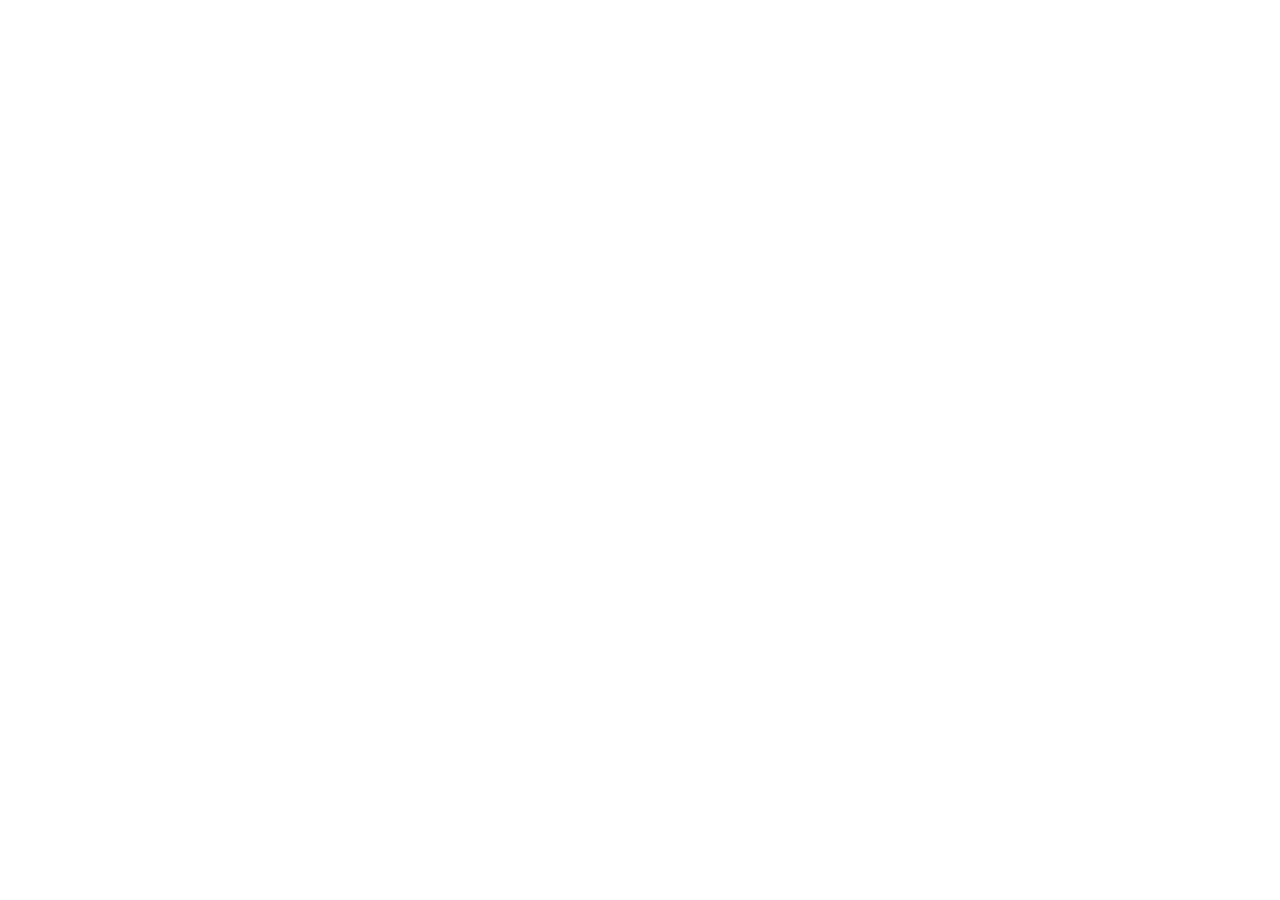
==== commit 67033b1f: "deploy: slidev build (a9f0c02e4a97e6e9d6b98294905907a78b15219a) Koba-Tetsu/slidev-study@a9f0c02e4a97" ====
--- a/index.html
+++ b/index.html
@@ -8,11 +8,11 @@
 <link rel="icon" href="https://cdn.jsdelivr.net/gh/slidevjs/slidev/assets/favicon.png">
 <meta http-equiv="Content-Type" content="text/html; charset=UTF-8">
 <meta property="slidev:version" content="52.11.5">
-<meta property="og:title" content="Slidev入門 - Slidev">  <script type="module" crossorigin src="/assets/index-DKKAiiTF.js"></script>
-  <link rel="modulepreload" crossorigin href="/assets/modules/vue-CBEQG303.js">
-  <link rel="modulepreload" crossorigin href="/assets/modules/shiki-3t000F2V.js">
-  <link rel="stylesheet" crossorigin href="/assets/modules/shiki-UqVAgQbi.css">
-  <link rel="stylesheet" crossorigin href="/assets/index-Cq0LPuM-.css">
+<meta property="og:title" content="Slidev入門 - Slidev">  <script type="module" crossorigin src="/slidev-study-pages/assets/index--WKsLfOq.js"></script>
+  <link rel="modulepreload" crossorigin href="/slidev-study-pages/assets/modules/vue-CBEQG303.js">
+  <link rel="modulepreload" crossorigin href="/slidev-study-pages/assets/modules/shiki-3t000F2V.js">
+  <link rel="stylesheet" crossorigin href="/slidev-study-pages/assets/modules/shiki-UqVAgQbi.css">
+  <link rel="stylesheet" crossorigin href="/slidev-study-pages/assets/index-BcBeSj9Z.css">
 </head>
 <body>
   <div id="app"></div>
